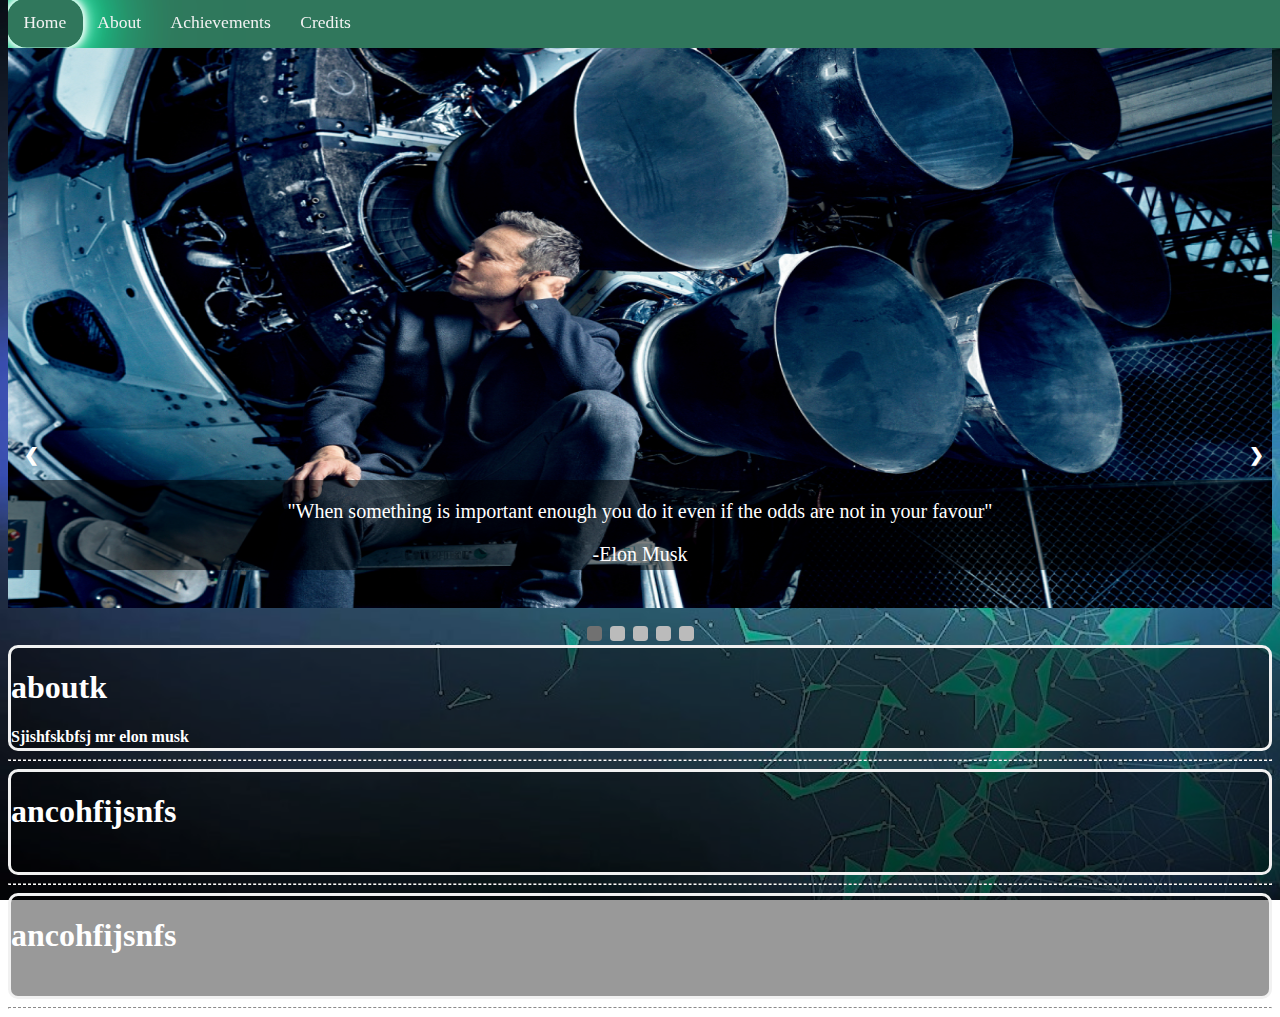
==== index.html @ 88b8dca5 "Now the info only" ====
<html>

<head>
    <title>
        Tech and Future
    </title>
    <meta name="viewport" content="width=device-width, initial-scale=1">
    <link rel="shortcut icon" type="image/png" href="favicon.png">
    <link rel="stylesheet" href="styles.css">
</head>

<body>
    <div id="navbar">
        <a class="maths" href="#home">Home</a>
        <a href="#about">About</a>
        <a href="#achievements">Achievements</a>
        <a href="#credits">Credits</a>

    </div>
    <div id="home">
    <div class="banner">
    </div>
        <div class="item fade">

            <img src="5.jpg" style="height: 600; width: 100%;">
            <div class="Caption">
                <p>"When something is important enough you do it even if the odds are not in your favour"</p>
                <p>-Elon Musk</p>
            </div>

        </div>

        <div class="item fade">
            <img src="2.jpg" style="height: 600; width: 100%;">
            <div class="Caption">
                <p>t Us</p>
            </div>
        </div>

        <div class="item fade">
            <img src="https://m.economictimes.com/thumb/msid-83912794,width-1599,height-1066,resizemode-4,imgsize-54892/jeff-bezos.jpg"
                style="height: 600; width: 100%;">
            <div class="Caption">
                <a href="#elonmusk">About Us</a>
            </div>
        </div>

        <div class="item fade">
            <img src="1.jpg" style="height: 600; width: 100%;">
            <div class="Caption">
                <a href="#elonmusk">This is awesome</a>
            </div>
        </div>

        <div class="item fade">
            <img src="4.jpg" style="height: 600; width: 100%;">
            <div class="Caption">
                <a href="#elonmusk">asfasfsd</a>
            </div>
        </div>

        <br>
        <div style="text-align:center">
            <span class="sq" onclick="currentSlide(1)"></span>
            <span class="sq" onclick="currentSlide(2)"></span>
            <span class="sq" onclick="currentSlide(3)"></span>
            <span class="sq" onclick="currentSlide(4)"></span>
            <span class="sq" onclick="currentSlide(5)"></span>
        </div>
        <a class="prev" onclick="plusSlides(-1)">&#10094;</a>
        <a class="next" onclick="plusSlides(1)">&#10095;</a>
    </div>
    <div class="para">

        <div id="about" class="detail">
            <h1>aboutk</h1>
            <p>Sjishfskbfsj mr elon musk</p>
        </div>
        <hr class="hr">
        <div id="achievements" class="detail">
            <h1>ancohfijsnfs</h1>
        </div>
        <hr class="hr">
        <div id="credits" class="detail">
            <h1>ancohfijsnfs</h1>
        </div>

        <hr class="hr">

    </div>
    </div>
<!--here we will write  code to make a div. make it black and like a box. and then inside div we will ada a p tag which will contain the copyright and a thank you-->
    <script src="sketch.js"> </script>
</body>

</html>
---- styles.css ----
html {
    scroll-behavior: smooth;
}

body {
    background-image: url(Tech\ 1.jpg);
    background-attachment: fixed;
    background-repeat: no-repeat;
    background-position: center;
    background-size: cover;
}

.banner {
    width: 1285px;
    max-height: 1000px;
    position: relative;
    margin-right: auto;
    top: 50%;
    left: 50%;
    transform: translate(-50%, -50%);
    z-index: 2;
}

.item {
    display: none;
    position: relative;
}


.caption {
    color: white;

    position: absolute;
    bottom: 0;
    background: rgb(0, 0, 0);
    background: rgba(0, 0, 0, 0.5);
    /* Black see-through */
    width: 100%;
    transition: .5s ease;
    opacity: 1;
    font-size: 20px;
    text-align: center;
    height: 90;
    bottom: 38px;
}




.sq {
    cursor: pointer;
    height: 15px;
    width: 15px;
    margin: 0 2px;
    background-color: #bbb;
    border-radius: 25%;
    display: inline-block;
    transition: background-color 0.6s ease;

}

.fade {
    -webkit-animation-name: fade;
    -webkit-animation-duration: 1.5s;
    animation-name: fade;
    animation-duration: 1.5s;
}

#navbar {
    background-color: rgb(48, 119, 92);
    position: fixed;
    top: 0;
    width: 100%;
    display: block;
    transition: top 0.3s;
    z-index: 5;
    overflow: hidden;

}

#navbar a {
    float: left;
    display: block;
    color: #f2f2f2;
    text-align: center;
    padding: 15px;
    text-decoration: none;
    font-size: 17px;
    padding: 14px 16px;
    text-decoration: none;
    font-size: 17px;
    transition: all .8s ease;
    /* zoom in */
    transform: translate3D(0, -1px, 0) scale(1.03);
    /* move up slightly and zoom in */
}

#navbar a:hover {
    transform: translate3D(0, -1px, 0) scale(1.03);
    /* move up slightly and zoom in */

    background-color: #04AA6D;
    box-shadow:

        inset 0 0 1.5vw 0.4vw #5efd15b6,
        inset 0 0 0.4vw 0.2vw #42b7ee88,
        inset 0 0 0.5vw 0.2vw #4ea7ff94;
    border-radius: .7rem;
    transition: all .8s ease;
    /* zoom in */

}


.maths {
    transform: translate3D(0, -1px, 0) scale(1.03);
    /* move up slightly and zoom in */
    box-shadow:
        0 0 7px #fff,
        0 0 10px #fff,
        0 0 21px #fff,
        0 0 42px #0fa,
        0 0 82px #0fa,
        0 0 92px #0fa,
        0 0 102px #0fa,
        0 0 151px #0fa;

    border-radius: 1.2rem;
    transition: all .8s ease;
    /* zoom in */
    cursor: pointer;
}

@-webkit-keyframes fade {
    from {
        opacity: .7
    }

    to {
        opacity: 1
    }
}

@keyframes fade {
    from {
        opacity: .7
    }

    to {
        opacity: 1
    }
}

/* On smaller screens, decrease text size */
@media only screen and (max-width: 300px) {

    .prev,
    .next,
    .text {
        font-size: 11px
    }
}

.active,
.sq:hover {
    background-color: #717171;
}

.hr {
    border-top: 1px dashed #8c8b8b;
    border-bottom: 1px dashed #fff;
}

.prev,
.next {
    cursor: pointer;
    position: absolute;
    top: 50%;
    width: auto;
    padding: 16px;
    margin-top: -22px;
    color: white;
    font-weight: bold;
    font-size: 18px;
    transition: 0.6s ease;
    border-radius: 0 3px 3px 0;
    user-select: none;
}

/* Position the "next button" to the right */
.next {
    right: 0;
    border-radius: 3px 0 0 3px;
}

/* On hover, add a black background color with a little bit see-through */
.prev:hover,
.next:hover {
    background-color: rgba(0, 0, 0, 0.8);
}

.detail {
    background-color: rgb(0,0,0); /* Fallback color */
    background-color: rgba(0,0,0, 0.4);
    color: white;
    font-weight: bold;
    border: 3px solid #f1f1f1;
    border-radius: .5rem;
    border-radius: 10px;
    height: 100px;
}
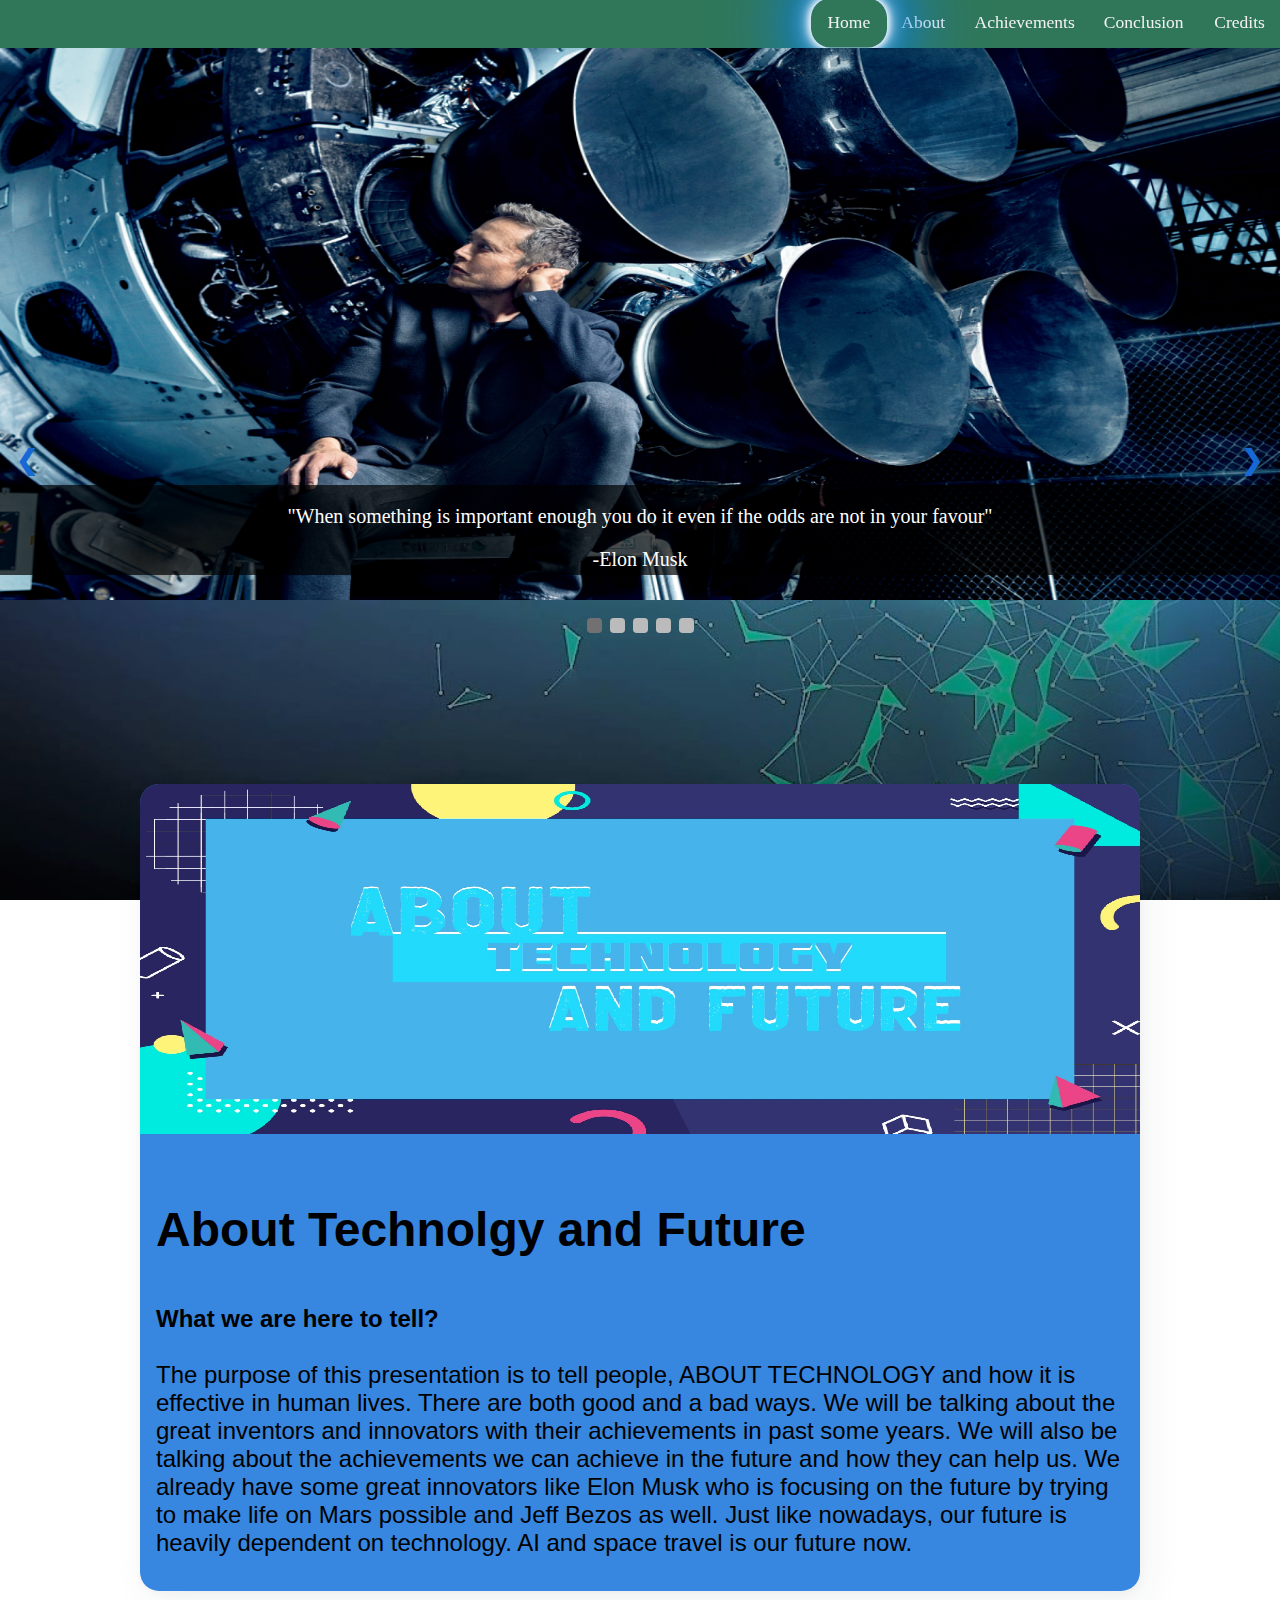
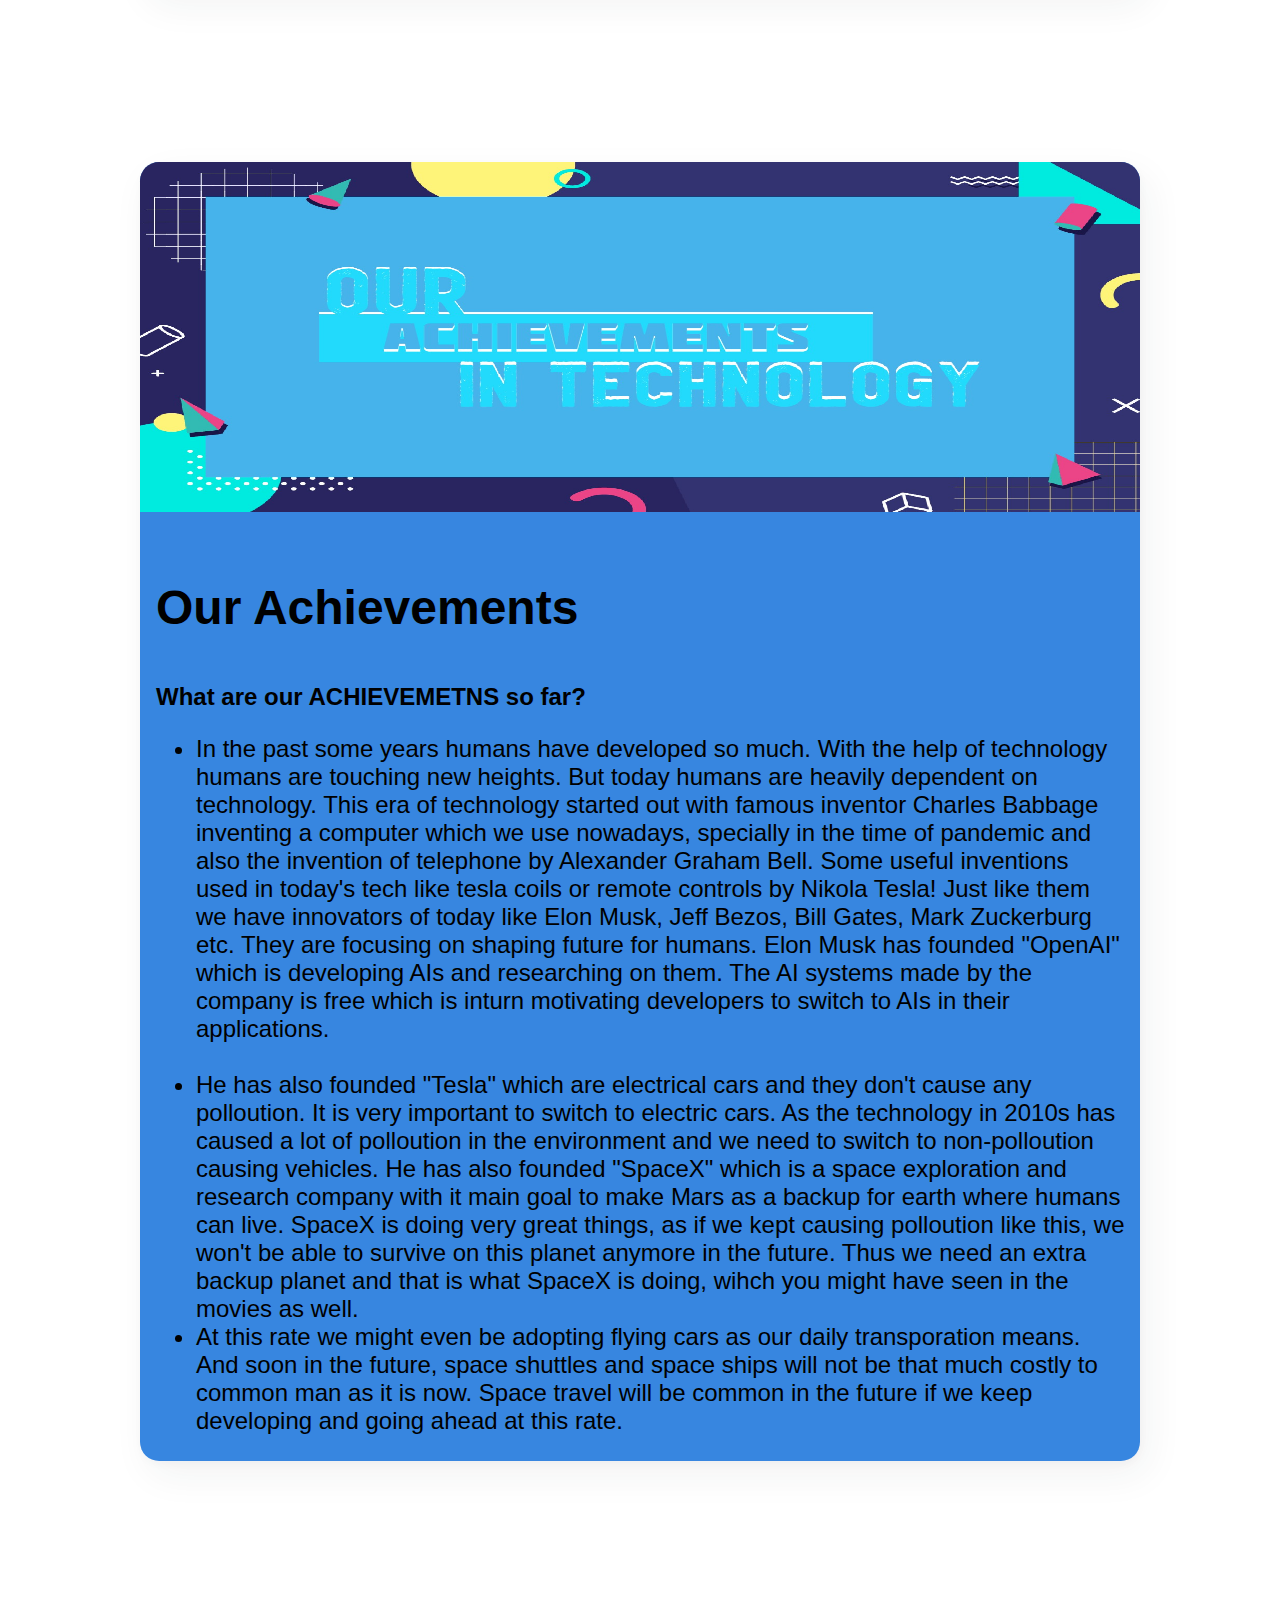
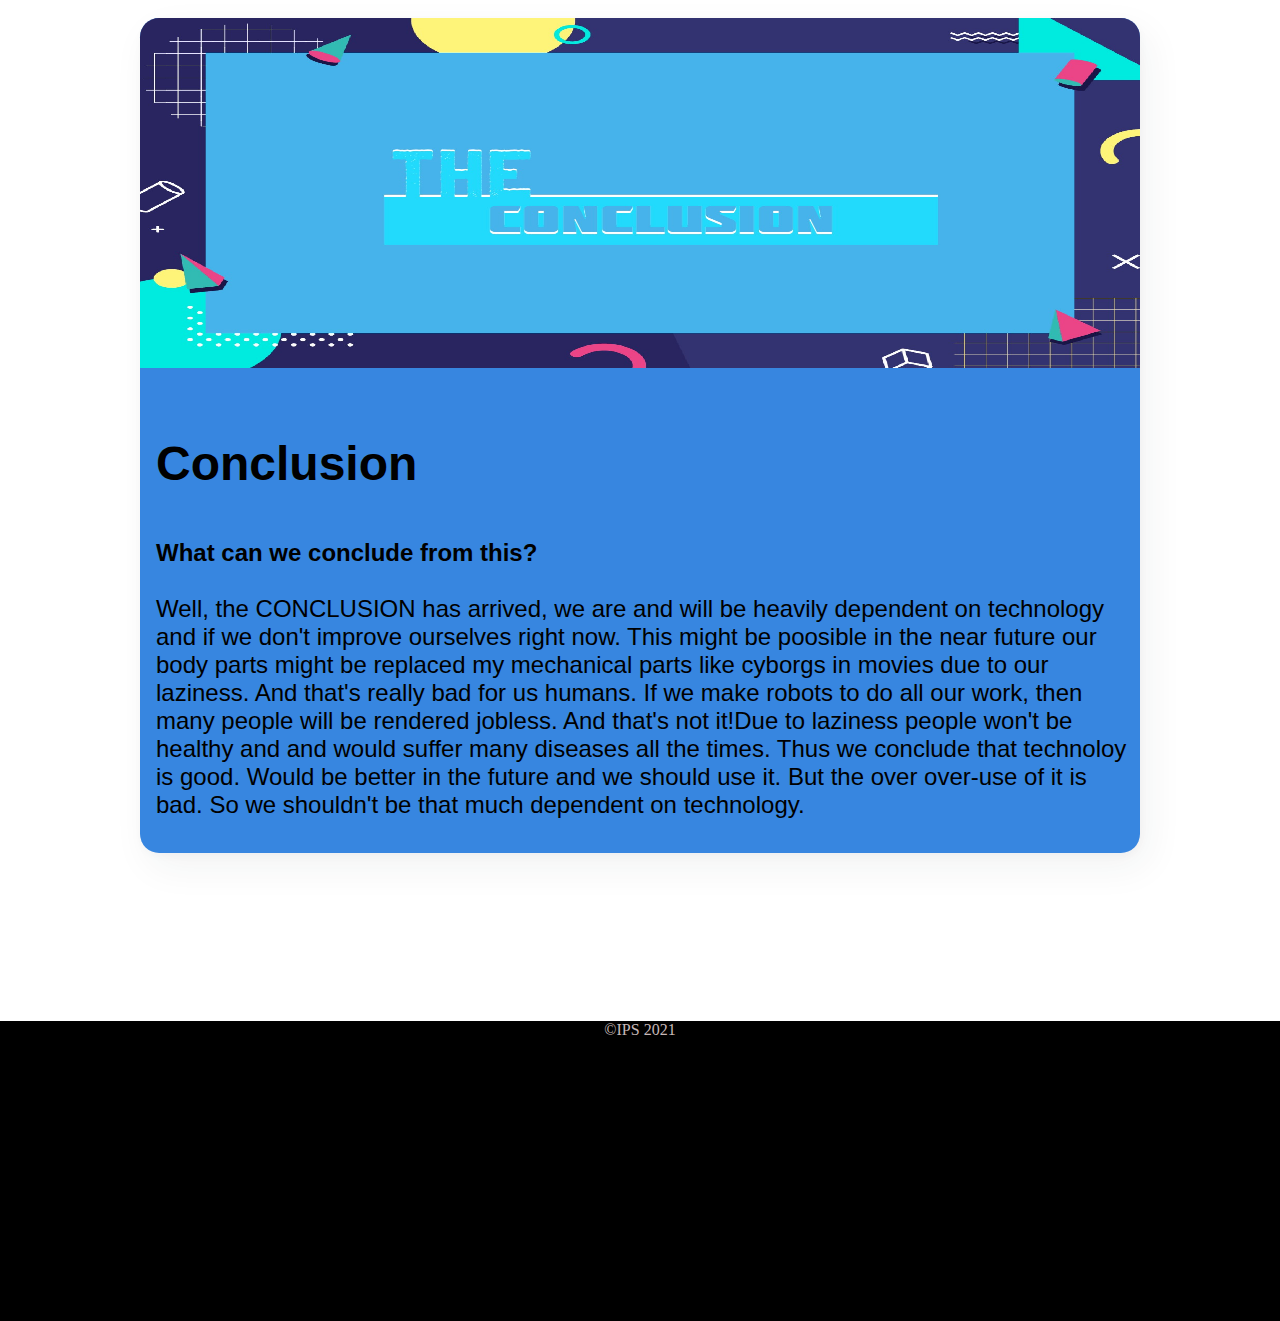
==== commit b800d599: "This is super" ====
--- a/index.html
+++ b/index.html
@@ -11,15 +11,16 @@
 
 <body>
     <div id="navbar">
+        <a href="#credits">Credits</a>
+        <a href="#conclusion">Conclusion</a>
+        <a href="#achievements">Achievements</a>
+        <a href="#about">About</a>
         <a class="maths" href="#home">Home</a>
-        <a href="#about">About</a>
-        <a href="#achievements">Achievements</a>
-        <a href="#credits">Credits</a>
 
     </div>
     <div id="home">
-    <div class="banner">
-    </div>
+        <div class="banner">
+        </div>
         <div class="item fade">
 
             <img src="5.jpg" style="height: 600; width: 100%;">
@@ -71,25 +72,160 @@
         <a class="next" onclick="plusSlides(1)">&#10095;</a>
     </div>
     <div class="para">
-
-        <div id="about" class="detail">
-            <h1>aboutk</h1>
-            <p>Sjishfskbfsj mr elon musk</p>
-        </div>
-        <hr class="hr">
-        <div id="achievements" class="detail">
-            <h1>ancohfijsnfs</h1>
-        </div>
-        <hr class="hr">
-        <div id="credits" class="detail">
-            <h1>ancohfijsnfs</h1>
-        </div>
-
-        <hr class="hr">
-
-    </div>
-    </div>
-<!--here we will write  code to make a div. make it black and like a box. and then inside div we will ada a p tag which will contain the copyright and a thank you-->
+        <div class="container">
+            <div class="fancy_card">
+                <img src="About.jpg" class="card_image" id="about">
+                <div class="card_text">
+                    <font size="7">
+                        <p><b>About Technolgy and Future</b></p>
+                    </font>
+                    <p class="text-para"><b>What we are here to tell?</b>
+                        <br>
+                        <br>
+                        <font size="5">
+                            The purpose of this presentation is to tell people, ABOUT TECHNOLOGY and how it is effective
+                            in
+                            human lives. There are both
+                            good and a bad ways. We will be talking about the great inventors and innovators with their
+                            achievements in past some years.
+                            We will also be talking about the achievements we can achieve in
+                            the future and how they can help us. We already have some great innovators like Elon Musk
+                            who is
+                            focusing on the future by trying to make life on Mars possible and Jeff Bezos as well. Just
+                            like
+                            nowadays, our future is heavily dependent on technology. AI and space travel is our future
+                            now.
+                        </font>
+                    </p>
+                </div>
+            </div>
+        </div>
+    </div>
+    <br>
+    <br>
+    <br>
+    <br>
+    <br>
+    <br>
+    <br>
+    <br>
+    <br>
+    <br>
+    <br>
+    <br>
+    <br>
+    <br>
+    <br>
+    <br>
+    <br>
+    <br>
+    <div class="para">
+        <div class="container">
+            <div class="fancy_card">
+                <img src="Achievement.jpg" class="card_image" id="achievements">
+                <div class="card_text">
+                    <font size="7">
+                        <p><b>Our Achievements</b></p>
+                    </font>
+                    <p class="text-para"><b>What are our ACHIEVEMETNS so far?</b>
+                        <br>
+                        <font size="5">
+                            <ul>
+                                <li>
+                                    In the past some years humans have developed so much. With the help of technology
+                                    humans
+                                    are touching new heights. But today humans are heavily dependent on technology. This
+                                    era
+                                    of technology started out with famous inventor Charles Babbage inventing a computer
+                                    which we use nowadays, specially in the time of pandemic and also the invention of
+                                    telephone by Alexander Graham Bell. Some useful inventions used in today's tech like
+                                    tesla coils or remote controls by Nikola Tesla! Just like them we have innovators of
+                                    today like Elon Musk, Jeff Bezos, Bill Gates, Mark Zuckerburg etc. They are focusing
+                                    on
+                                    shaping future for humans. Elon Musk has founded "OpenAI" which is developing AIs
+                                    and
+                                    researching on them. The AI systems made by the company is free which is inturn
+                                    motivating developers to switch to AIs in their applications.
+                                </li>
+                                <br>
+                                <li>
+                                    He has also founded "Tesla" which are electrical cars and they don't cause any
+                                    polloution. It is very important to switch to electric cars. As the technology in
+                                    2010s
+                                    has caused a lot of polloution in the environment and we need to switch to
+                                    non-polloution causing vehicles. He has also founded "SpaceX" which is a space
+                                    exploration and research company with it main goal to make Mars as a backup for
+                                    earth
+                                    where humans can live. SpaceX is doing very great things, as if we kept causing
+                                    polloution like this, we won't be able to survive on this planet anymore in the
+                                    future.
+                                    Thus we need an extra backup planet and that is what SpaceX is doing, wihch you
+                                    might
+                                    have seen in the movies as well.
+                                </li>
+                                <li>
+                                    At this rate we might even be adopting flying cars as our daily transporation means.
+                                    And
+                                    soon in the future, space shuttles and space ships will not be that much costly to
+                                    common man as it is now. Space travel will be common in the future if we keep
+                                    developing
+                                    and going ahead at this rate.
+                                </li>
+                            </ul>
+                        </font>
+                </div>
+            </div>
+        </div>
+    </div>
+    <br>
+    <br>
+    <br>
+    <br>
+    <br>
+    <br>
+    <br>
+    <br>
+    <br>
+    <br>
+    <br>
+    <br>
+    <br>
+    <br>
+    <br>
+    <br>
+    <br>
+    <br>
+    <div class="para">
+        <div class="container">
+            <div class="fancy_card">
+                <img src="Conclusion.jpg" class="card_image" id="conclusion">
+                <div class="card_text">
+                    <font size="7">
+                        <p><b>Conclusion</b></p>
+                    </font>
+                    <p class="text-para"><b>What can we conclude from this?</b>
+                        <br>
+                        <br>
+                        Well, the CONCLUSION has arrived, we are and will be heavily dependent on technology and if we
+                        don't improve ourselves right now.
+                        This might be poosible in the near future our body parts might be replaced my mechanical parts
+                        like cyborgs in movies due to our laziness.
+                        And that's really bad for us humans. If we make robots to do all our work, then many people will
+                        be rendered jobless. And that's not it!Due to laziness people won't be healthy
+                        and and would suffer many diseases all the times. Thus we conclude
+                        that technoloy is good. Would be better in the future and we should use it. But the over
+                        over-use of it is
+                        bad. So we shouldn't be that much dependent on technology.
+                </div>
+            </div>
+        </div>
+    </div>
+    <br>
+    <br>
+    <div class="footer">
+        <p>&copy;IPS 2021</p>
+    </div>
+    <!--here we will write  code to make a div. make it black and like a box. and then inside div we will ada a p tag which will contain the copyright and a thank you-->
     <script src="sketch.js"> </script>
 </body>
 
--- a/styles.css
+++ b/styles.css
@@ -8,6 +8,11 @@
     background-repeat: no-repeat;
     background-position: center;
     background-size: cover;
+    margin: auto;
+}
+
+.main-heading{
+    font-size: large;
 }
 
 .banner {
@@ -29,19 +34,18 @@
 
 .caption {
     color: white;
-
     position: absolute;
     bottom: 0;
     background: rgb(0, 0, 0);
-    background: rgba(0, 0, 0, 0.5);
-    /* Black see-through */
+    background: rgba(0, 0, 0, 0.7);
     width: 100%;
     transition: .5s ease;
     opacity: 1;
     font-size: 20px;
     text-align: center;
     height: 90;
-    bottom: 38px;
+    bottom: 25px;
+    font-family: Agency FB;
 }
 
 
@@ -67,7 +71,7 @@
 }
 
 #navbar {
-    background-color: rgb(48, 119, 92);
+    background-color: rgb(48, 119, 90);
     position: fixed;
     top: 0;
     width: 100%;
@@ -79,7 +83,7 @@
 }
 
 #navbar a {
-    float: left;
+    float: right;
     display: block;
     color: #f2f2f2;
     text-align: center;
@@ -90,40 +94,31 @@
     text-decoration: none;
     font-size: 17px;
     transition: all .8s ease;
-    /* zoom in */
     transform: translate3D(0, -1px, 0) scale(1.03);
-    /* move up slightly and zoom in */
 }
 
 #navbar a:hover {
     transform: translate3D(0, -1px, 0) scale(1.03);
-    /* move up slightly and zoom in */
-
     background-color: #04AA6D;
     box-shadow:
-
-        inset 0 0 1.5vw 0.4vw #5efd15b6,
-        inset 0 0 0.4vw 0.2vw #42b7ee88,
-        inset 0 0 0.5vw 0.2vw #4ea7ff94;
+        inset 0 0 1.5vw 0.4vw #3059a5b6,
+        inset 0 0 0.4vw 0.2vw #ee424288,
+        inset 0 0 0.5vw 0.2vw #5a4eff94;
     border-radius: .7rem;
     transition: all .8s ease;
-    /* zoom in */
-
 }
 
 
 .maths {
     transform: translate3D(0, -1px, 0) scale(1.03);
-    /* move up slightly and zoom in */
     box-shadow:
         0 0 7px #fff,
         0 0 10px #fff,
         0 0 21px #fff,
-        0 0 42px #0fa,
-        0 0 82px #0fa,
-        0 0 92px #0fa,
-        0 0 102px #0fa,
-        0 0 151px #0fa;
+        0 0 42px rgb(0, 132, 255),
+        0 0 82px rgb(0, 132, 255),
+        0 0 92px rgb(0, 132, 255),
+        0 0 95px rgb(0, 132, 255);
 
     border-radius: 1.2rem;
     transition: all .8s ease;
@@ -151,7 +146,6 @@
     }
 }
 
-/* On smaller screens, decrease text size */
 @media only screen and (max-width: 300px) {
 
     .prev,
@@ -179,9 +173,9 @@
     width: auto;
     padding: 16px;
     margin-top: -22px;
-    color: white;
+    color: rgb(22, 105, 212);
     font-weight: bold;
-    font-size: 18px;
+    font-size: 27px;
     transition: 0.6s ease;
     border-radius: 0 3px 3px 0;
     user-select: none;
@@ -193,19 +187,118 @@
     border-radius: 3px 0 0 3px;
 }
 
-/* On hover, add a black background color with a little bit see-through */
 .prev:hover,
 .next:hover {
     background-color: rgba(0, 0, 0, 0.8);
 }
 
 .detail {
-    background-color: rgb(0,0,0); /* Fallback color */
-    background-color: rgba(0,0,0, 0.4);
+    background-color: rgb(0, 0, 0);
+
+    background-color: rgba(0, 0, 0, 0.4);
     color: white;
     font-weight: bold;
     border: 3px solid #f1f1f1;
     border-radius: .5rem;
     border-radius: 10px;
     height: 100px;
-}+}
+
+/*=========================Fancy Card============================*/
+.container {
+    display: flex;
+    min-height: 100vh;
+    height: 100vh;
+    justify-content: center;
+    align-items: center;
+}
+
+
+
+.fancy_card {
+    font-family: Agency FB, sans-serif;
+    margin-top: 200px;
+    width: 1000px;
+    border-radius: 1.2rem;
+    box-shadow: 8px 14px 38px rgba(39, 44, 49, .06), 1px 3px 8px rgba(39, 44, 49, .03);
+    overflow: hidden;
+    background: #3786e0;
+    transition: all .8s ease;
+}
+
+.fancy_card:hover {
+    transform: translate3D(0, -1px, 0) scale(1.03);
+    box-shadow:
+        0 0 7px #fff,
+        0 0 10px #fff,
+        0 0 21px #fff,
+        0 0 42px rgb(0, 132, 255),
+        0 0 82px rgb(0, 132, 255),
+        0 0 92px rgb(0, 132, 255),
+        0 0 102px rgb(0, 132, 255),
+        0 0 151px rgb(0, 132, 255);
+    border-radius: 2.2rem;
+    transition: all .8s ease;
+    cursor: pointer;
+}
+
+.card_image {
+    width: 100%;
+    height: 350px;
+    text-align: center;
+}
+
+.card_text {
+    padding: 20px 13px 10px 16px;
+}
+
+.tags {
+    color: #738a94;
+    font-size: 0.9rem;
+    line-height: 1em;
+    font-weight: 500;
+    letter-spacing: .5px;
+    text-transform: uppercase;
+}
+
+.card_footer {
+    display: flex;
+    flex-direction: row;
+    flex-wrap: wrap;
+    align-items: center;
+    font-family: roboto, sans-serif;
+    padding: 10px 20px 10px 10px;
+}
+
+.am {
+    object-fit: cover;
+    object-position: 30%;
+    border-radius: 100%;
+    width: 44px;
+    height: 44px;
+}
+
+.reading_time {
+    color: #738a94;
+    font-size: 0.9rem;
+    line-height: 33px;
+    font-weight: 500;
+    text-transform: uppercase;
+    margin-left: auto;
+}
+
+.text-para{
+    font-size: x-large;
+}
+
+.footer {
+    position: relative;
+    left: 0;
+    bottom: 0;
+    width: 100%;
+    background-color: black;
+    color: rgb(199, 184, 184);
+    text-align: center;
+    margin-top: 200;
+    height: 300;
+ }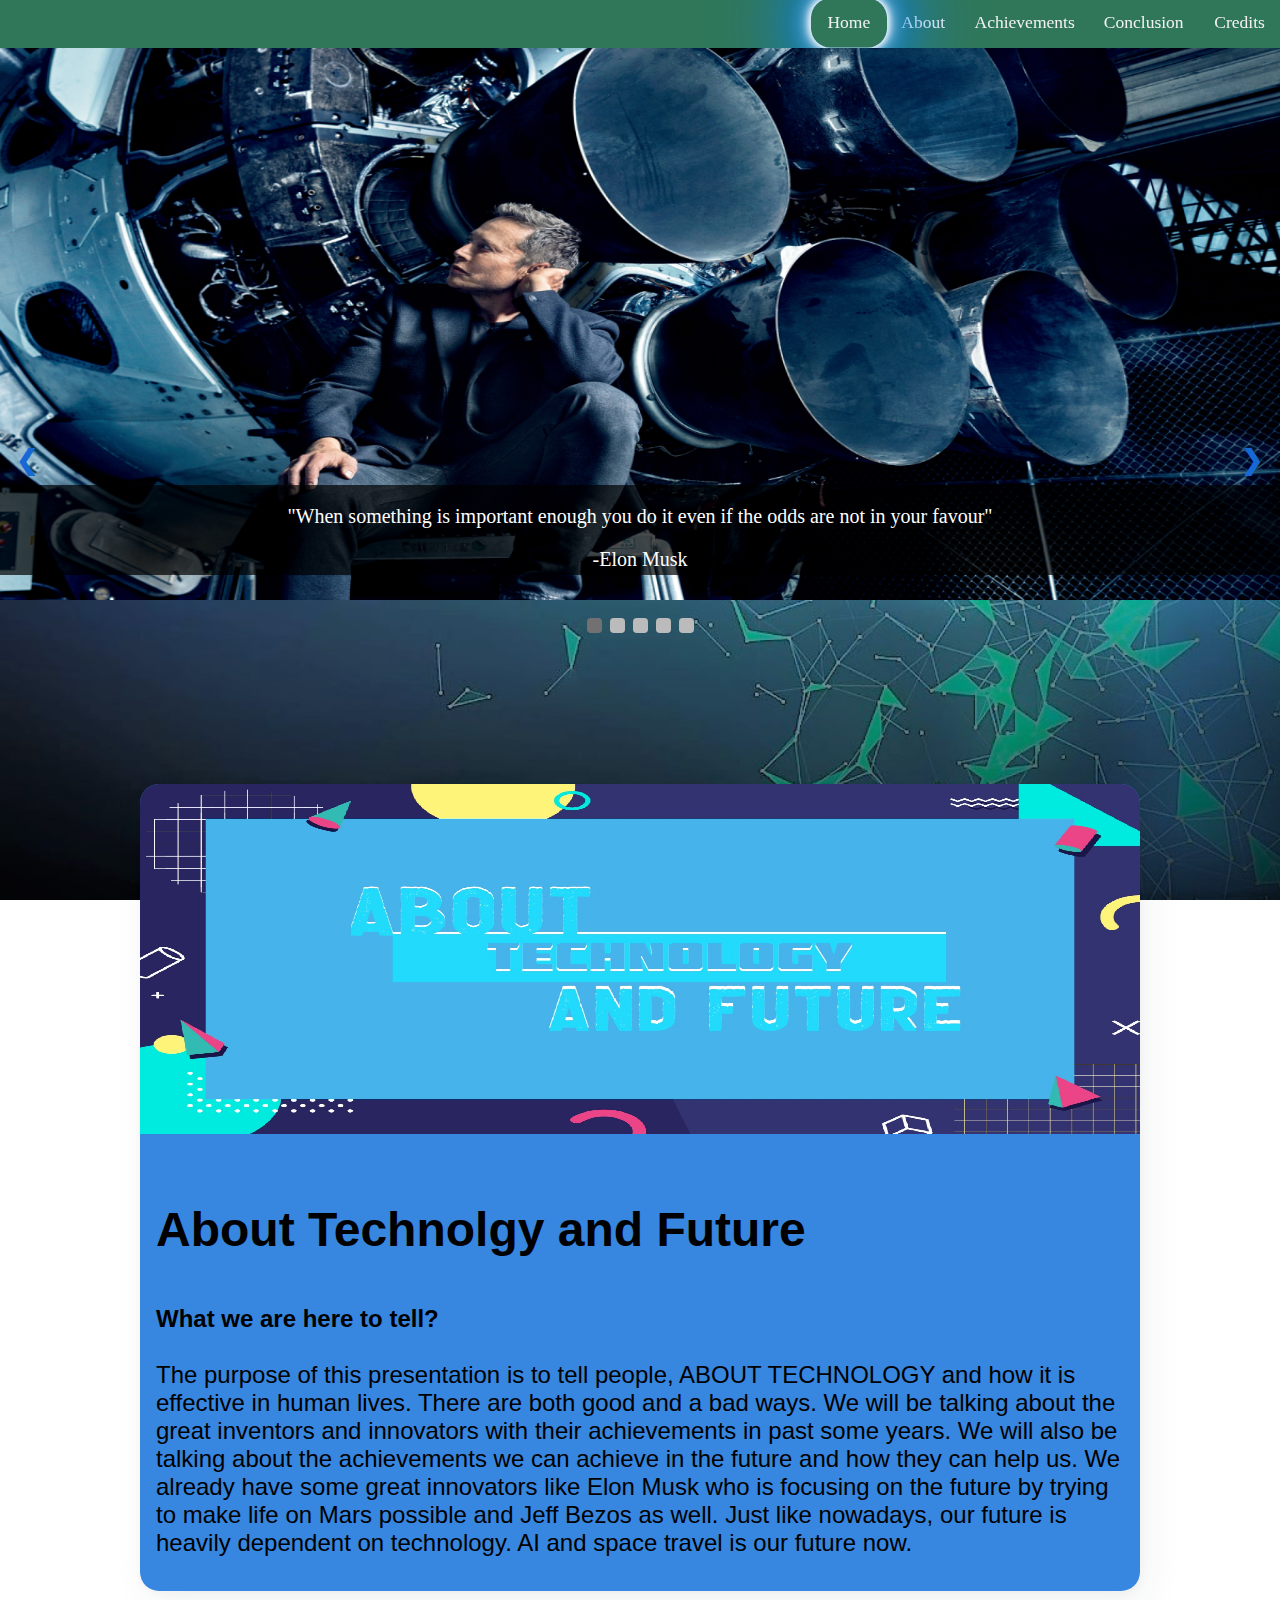
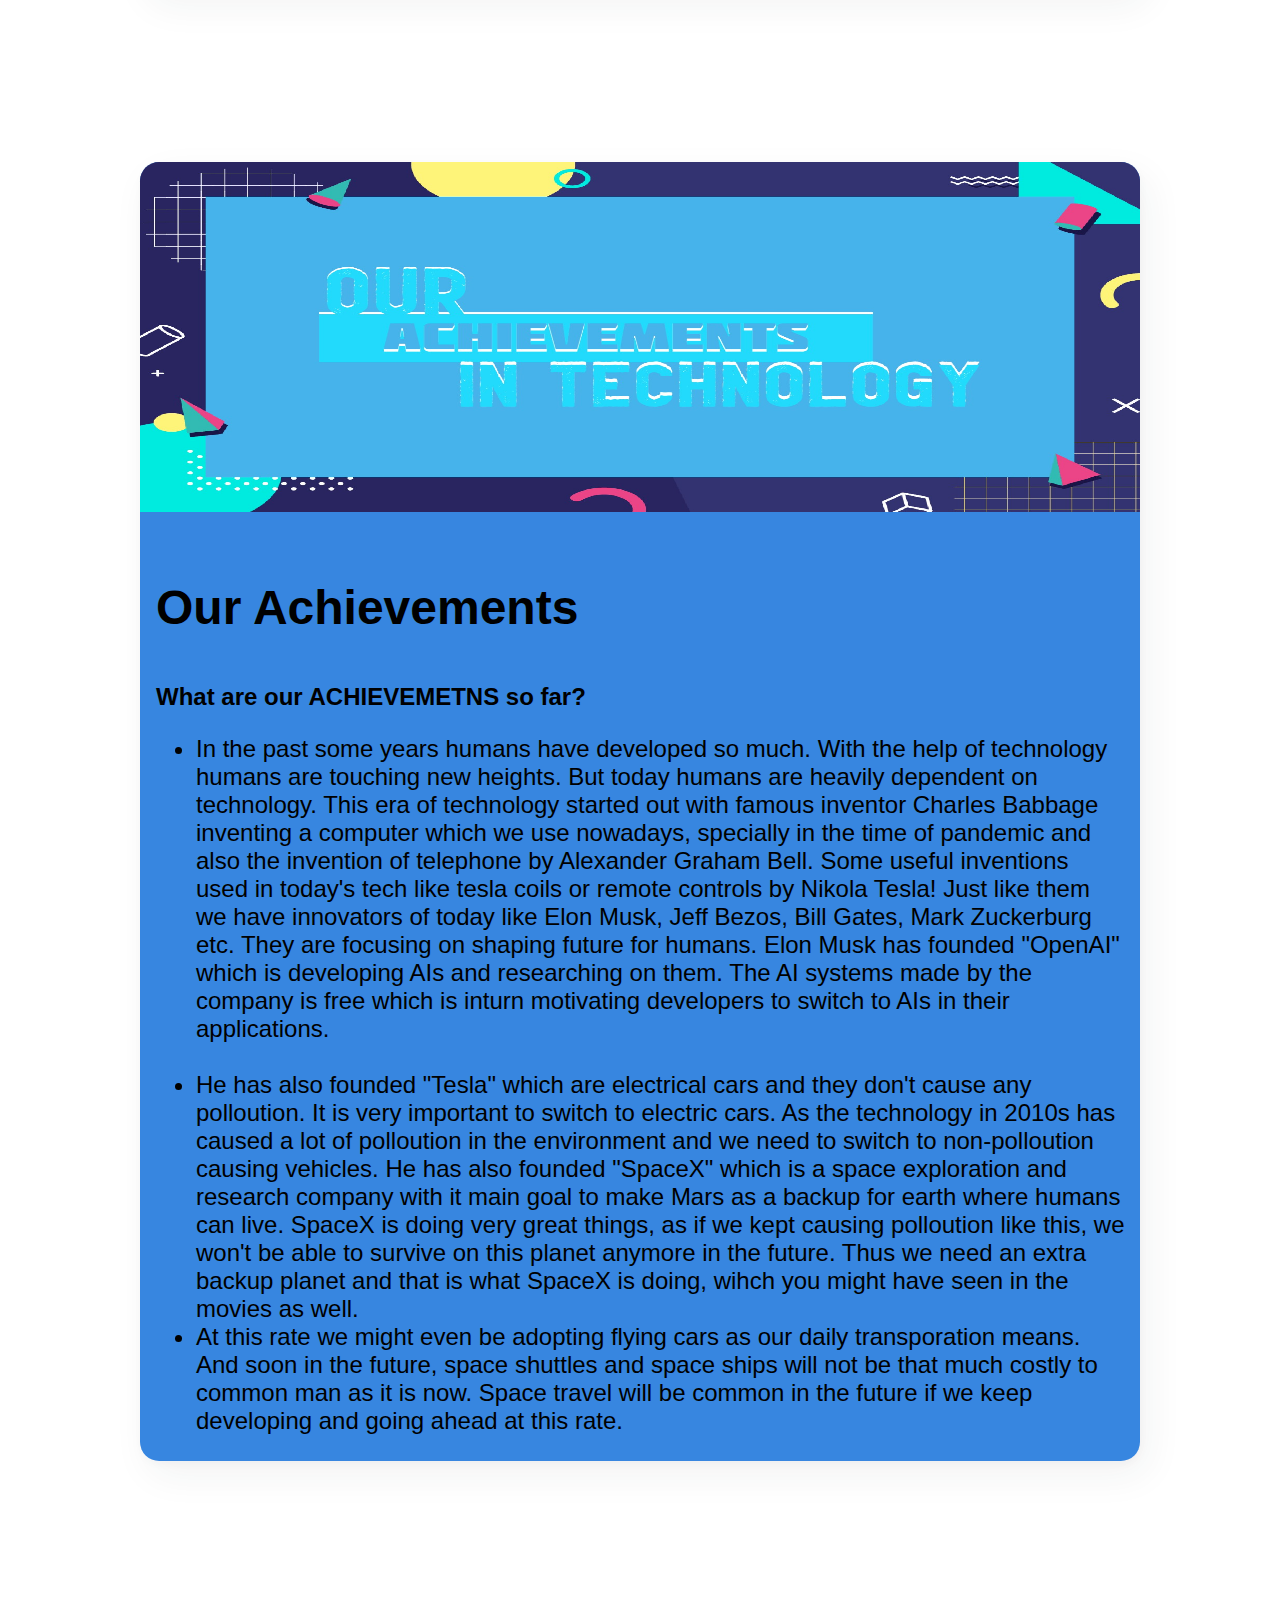
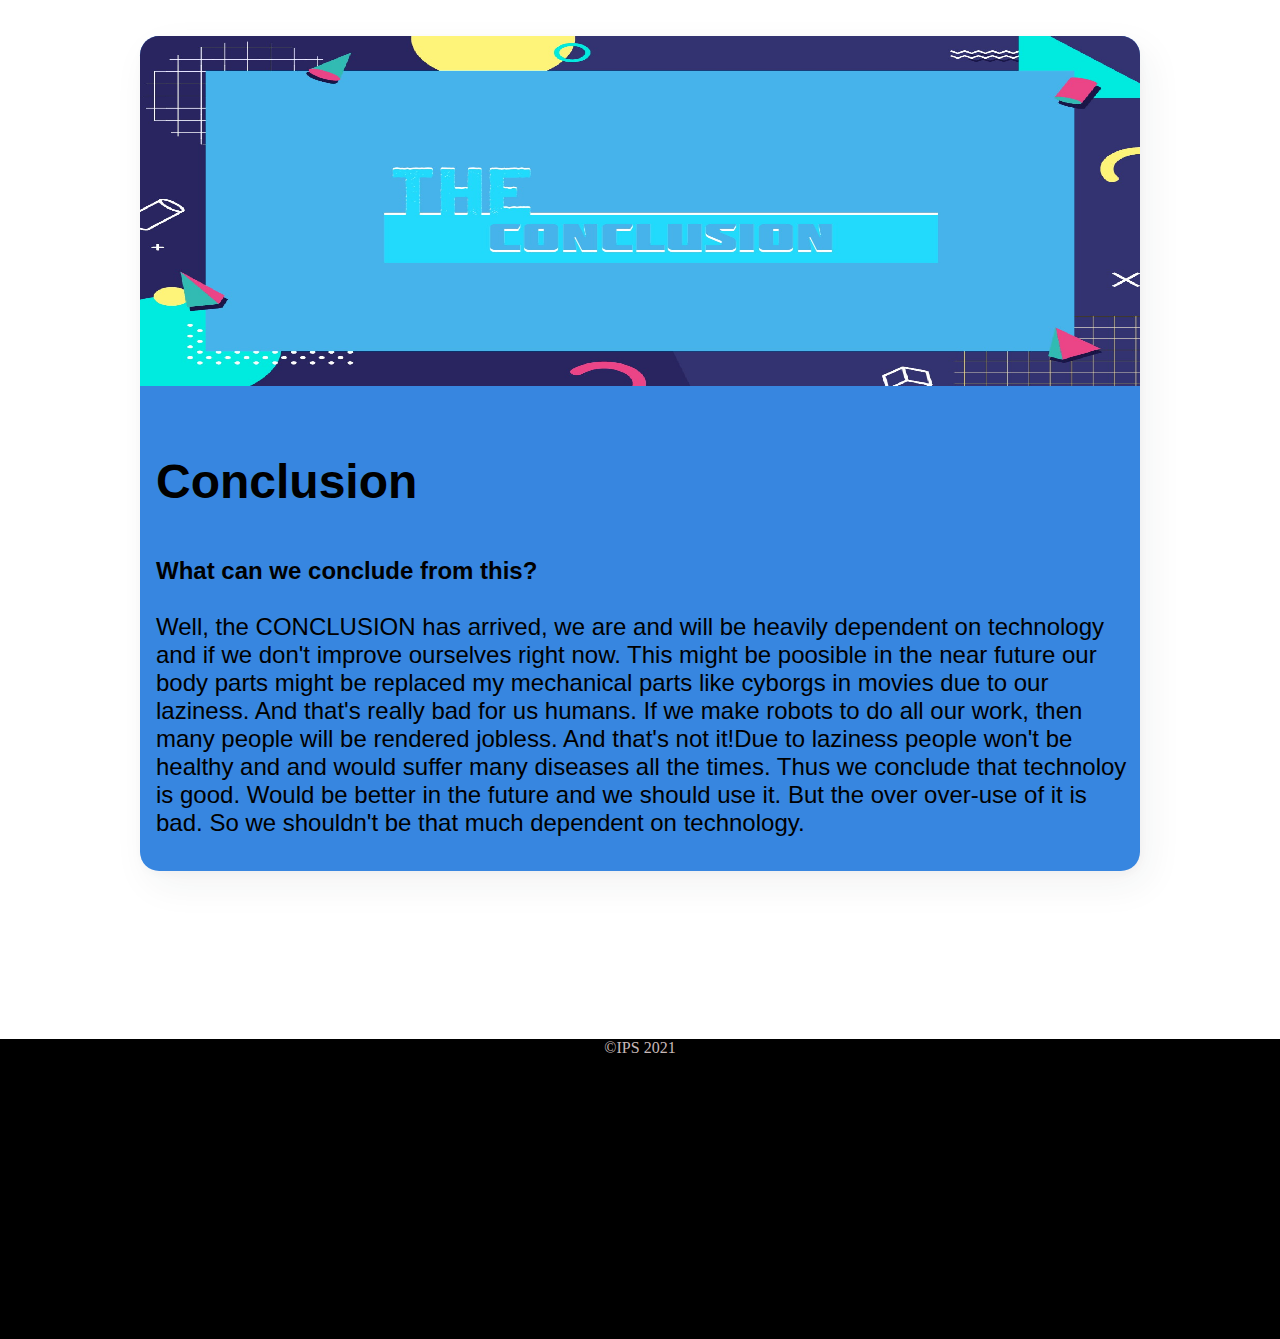
==== commit ed9f5ec6: "o" ====
--- a/index.html
+++ b/index.html
@@ -195,6 +195,7 @@
     <br>
     <br>
     <br>
+    <br>
     <div class="para">
         <div class="container">
             <div class="fancy_card">
@@ -222,11 +223,10 @@
     </div>
     <br>
     <br>
-    <div class="footer">
+    <div class="footer" id="credits">
         <p>&copy;IPS 2021</p>
     </div>
     <!--here we will write  code to make a div. make it black and like a box. and then inside div we will ada a p tag which will contain the copyright and a thank you-->
     <script src="sketch.js"> </script>
 </body>
-
 </html>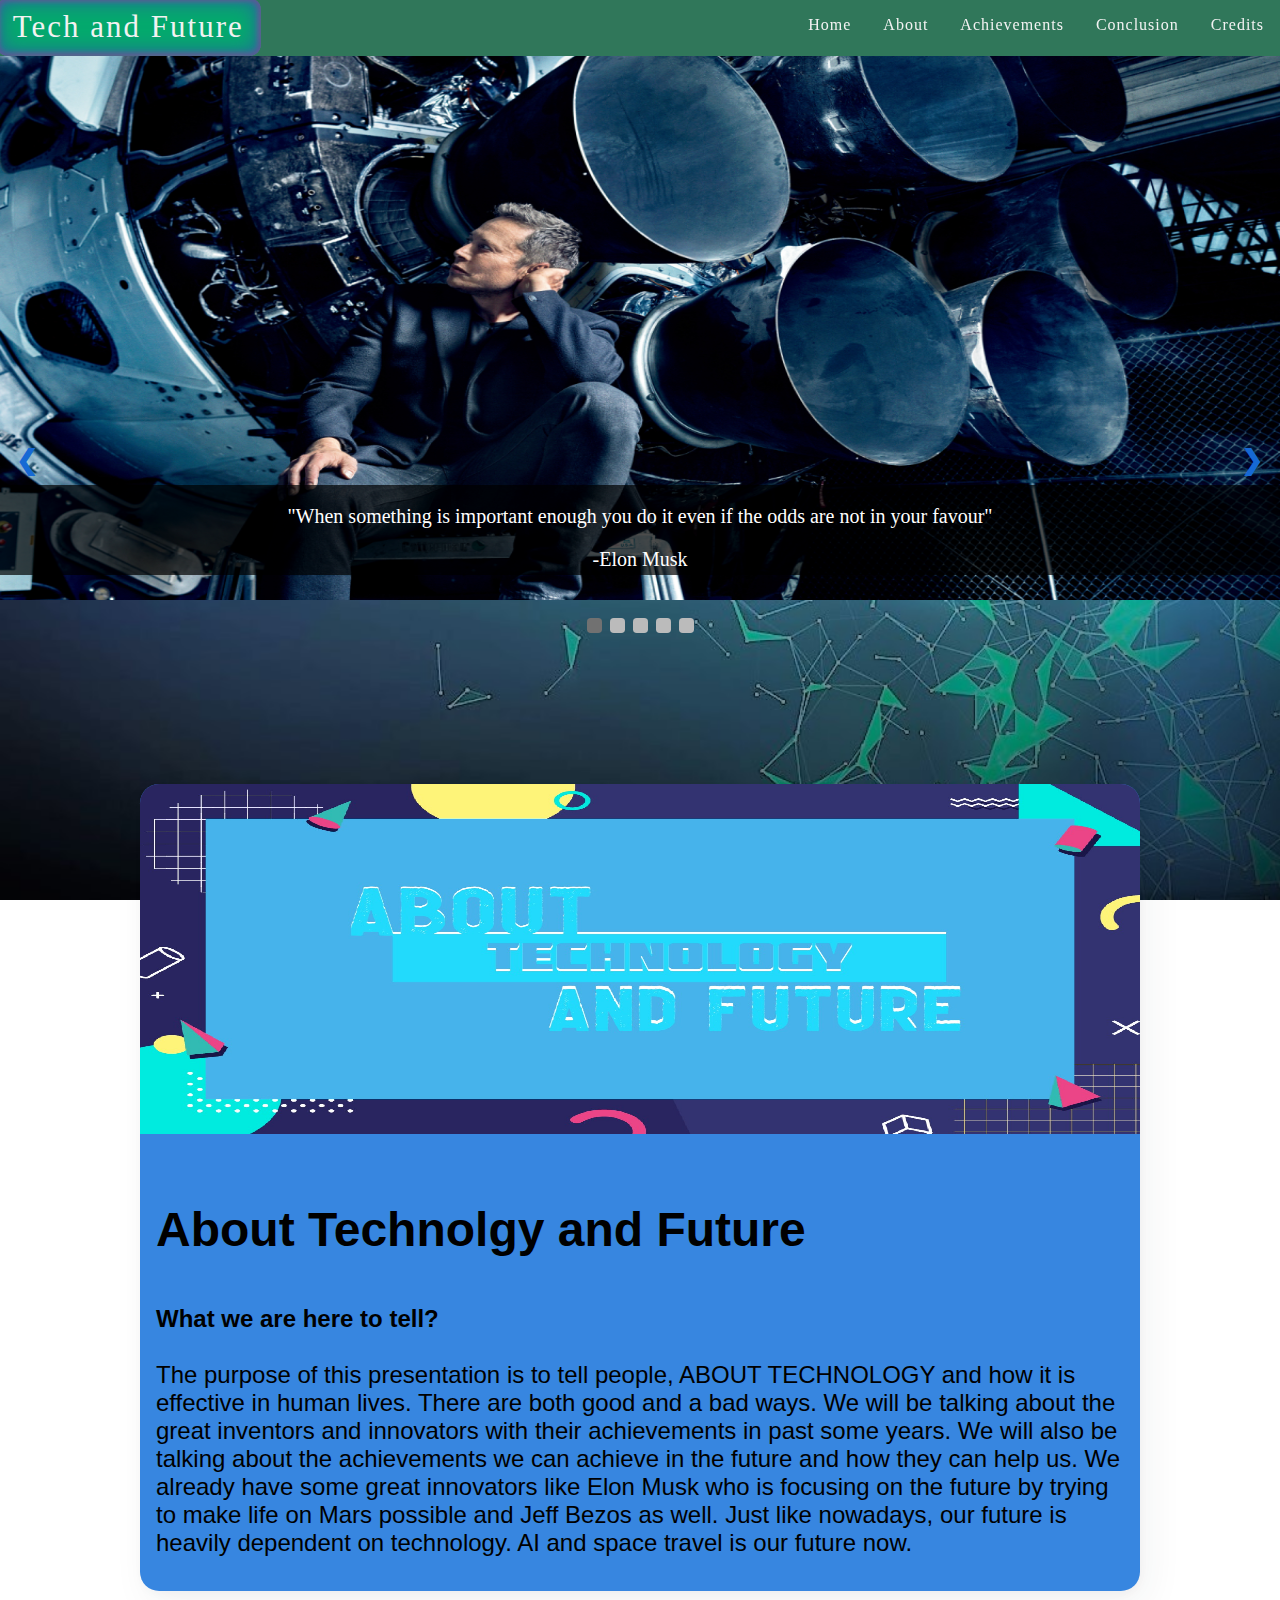
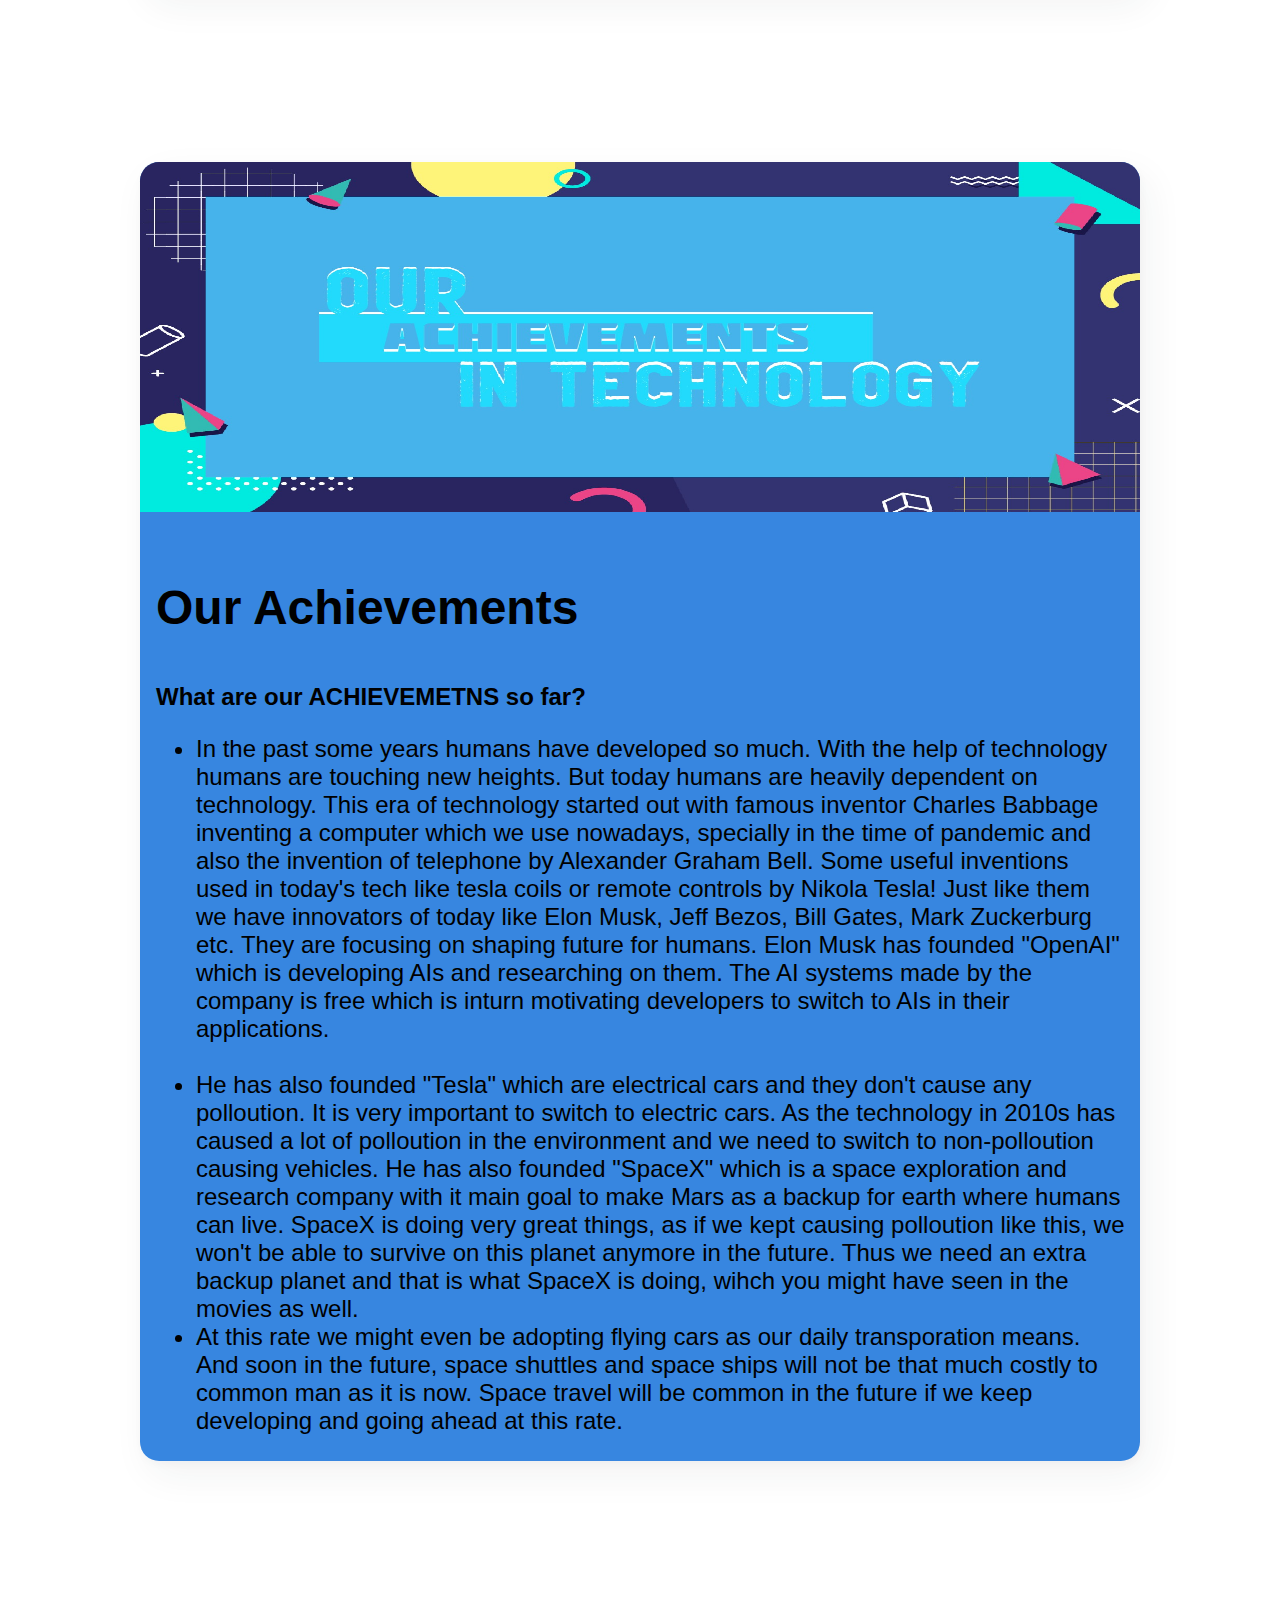
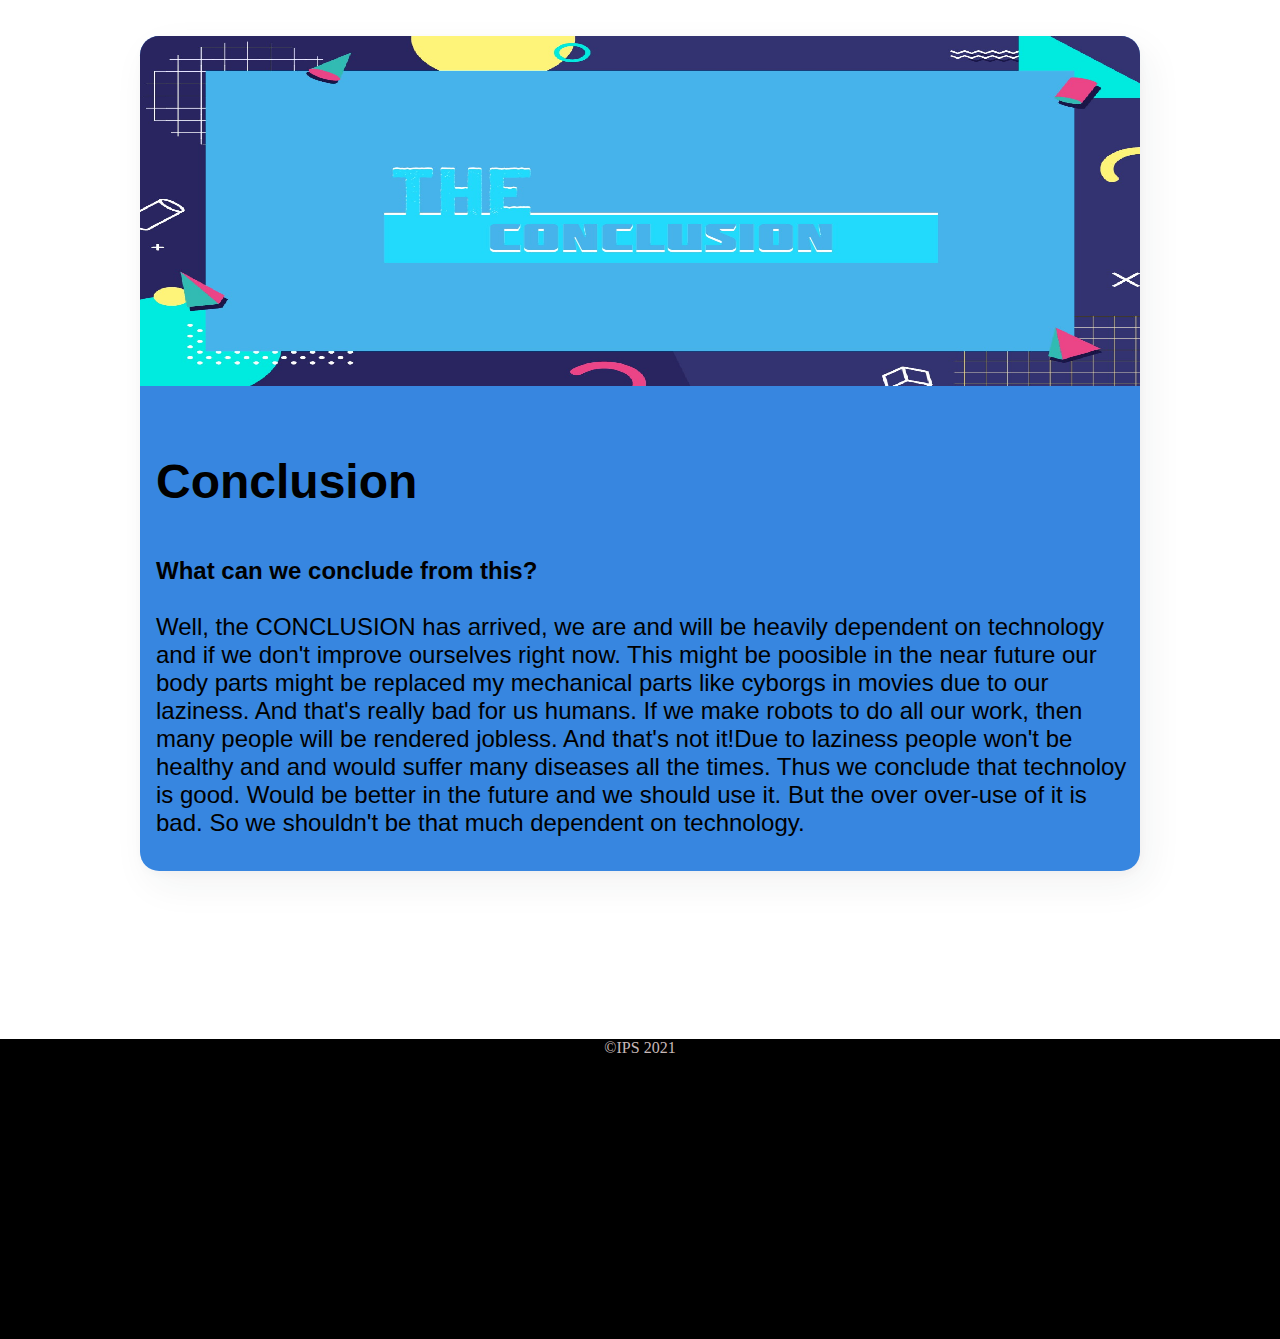
==== commit 327cc6e2: "THis is the best thign to dbe done" ====
--- a/index.html
+++ b/index.html
@@ -11,12 +11,18 @@
 
 <body>
     <div id="navbar">
+        <font size="6">
+        <div class="logo">
+            <a href="#">Tech and Future</a>
+        </div>
+    </font>
         <a href="#credits">Credits</a>
         <a href="#conclusion">Conclusion</a>
         <a href="#achievements">Achievements</a>
         <a href="#about">About</a>
         <a class="maths" href="#home">Home</a>
-
+    </div>
+    </div>
     </div>
     <div id="home">
         <div class="banner">
@@ -229,4 +235,5 @@
     <!--here we will write  code to make a div. make it black and like a box. and then inside div we will ada a p tag which will contain the copyright and a thank you-->
     <script src="sketch.js"> </script>
 </body>
+
 </html>--- a/styles.css
+++ b/styles.css
@@ -11,8 +11,20 @@
     margin: auto;
 }
 
-.main-heading{
-    font-size: large;
+header {
+    height: 100px;
+    display: flex;
+    justify-content: left;
+    position: fixed;
+    width: 100%;
+    background: rgb(48, 119, 90);
+    z-index: 12;
+    font-family: Agency FB;
+}
+
+.wrapper {
+    width: 1350px;
+    margin: 0 auto;
 }
 
 .banner {
@@ -70,8 +82,26 @@
     animation-duration: 1.5s;
 }
 
+.logo {
+    text-decoration: none;
+    font-style: 50px;
+    font-family: Agency FB;
+    color: #fff;
+    letter-spacing: 2px;
+    float: left;
+
+}
+
+.logo a {
+    text-decoration: none;
+    font-size: 30px;
+    font-family: Agency FB;
+    color: #fff;
+}
+
 #navbar {
     background-color: rgb(48, 119, 90);
+    font-family: Agency FB;
     position: fixed;
     top: 0;
     width: 100%;
@@ -79,7 +109,8 @@
     transition: top 0.3s;
     z-index: 5;
     overflow: hidden;
-
+    line-height: 28px;
+    letter-spacing: 1px;
 }
 
 #navbar a {
@@ -89,12 +120,9 @@
     text-align: center;
     padding: 15px;
     text-decoration: none;
-    font-size: 17px;
     padding: 14px 16px;
-    text-decoration: none;
-    font-size: 17px;
     transition: all .8s ease;
-    transform: translate3D(0, -1px, 0) scale(1.03);
+    transform: translate3D(0, -3px, 0) scale(1);
 }
 
 #navbar a:hover {
@@ -106,24 +134,6 @@
         inset 0 0 0.5vw 0.2vw #5a4eff94;
     border-radius: .7rem;
     transition: all .8s ease;
-}
-
-
-.maths {
-    transform: translate3D(0, -1px, 0) scale(1.03);
-    box-shadow:
-        0 0 7px #fff,
-        0 0 10px #fff,
-        0 0 21px #fff,
-        0 0 42px rgb(0, 132, 255),
-        0 0 82px rgb(0, 132, 255),
-        0 0 92px rgb(0, 132, 255),
-        0 0 95px rgb(0, 132, 255);
-
-    border-radius: 1.2rem;
-    transition: all .8s ease;
-    /* zoom in */
-    cursor: pointer;
 }
 
 @-webkit-keyframes fade {
@@ -287,7 +297,7 @@
     margin-left: auto;
 }
 
-.text-para{
+.text-para {
     font-size: x-large;
 }
 
@@ -301,4 +311,4 @@
     text-align: center;
     margin-top: 200;
     height: 300;
- }+}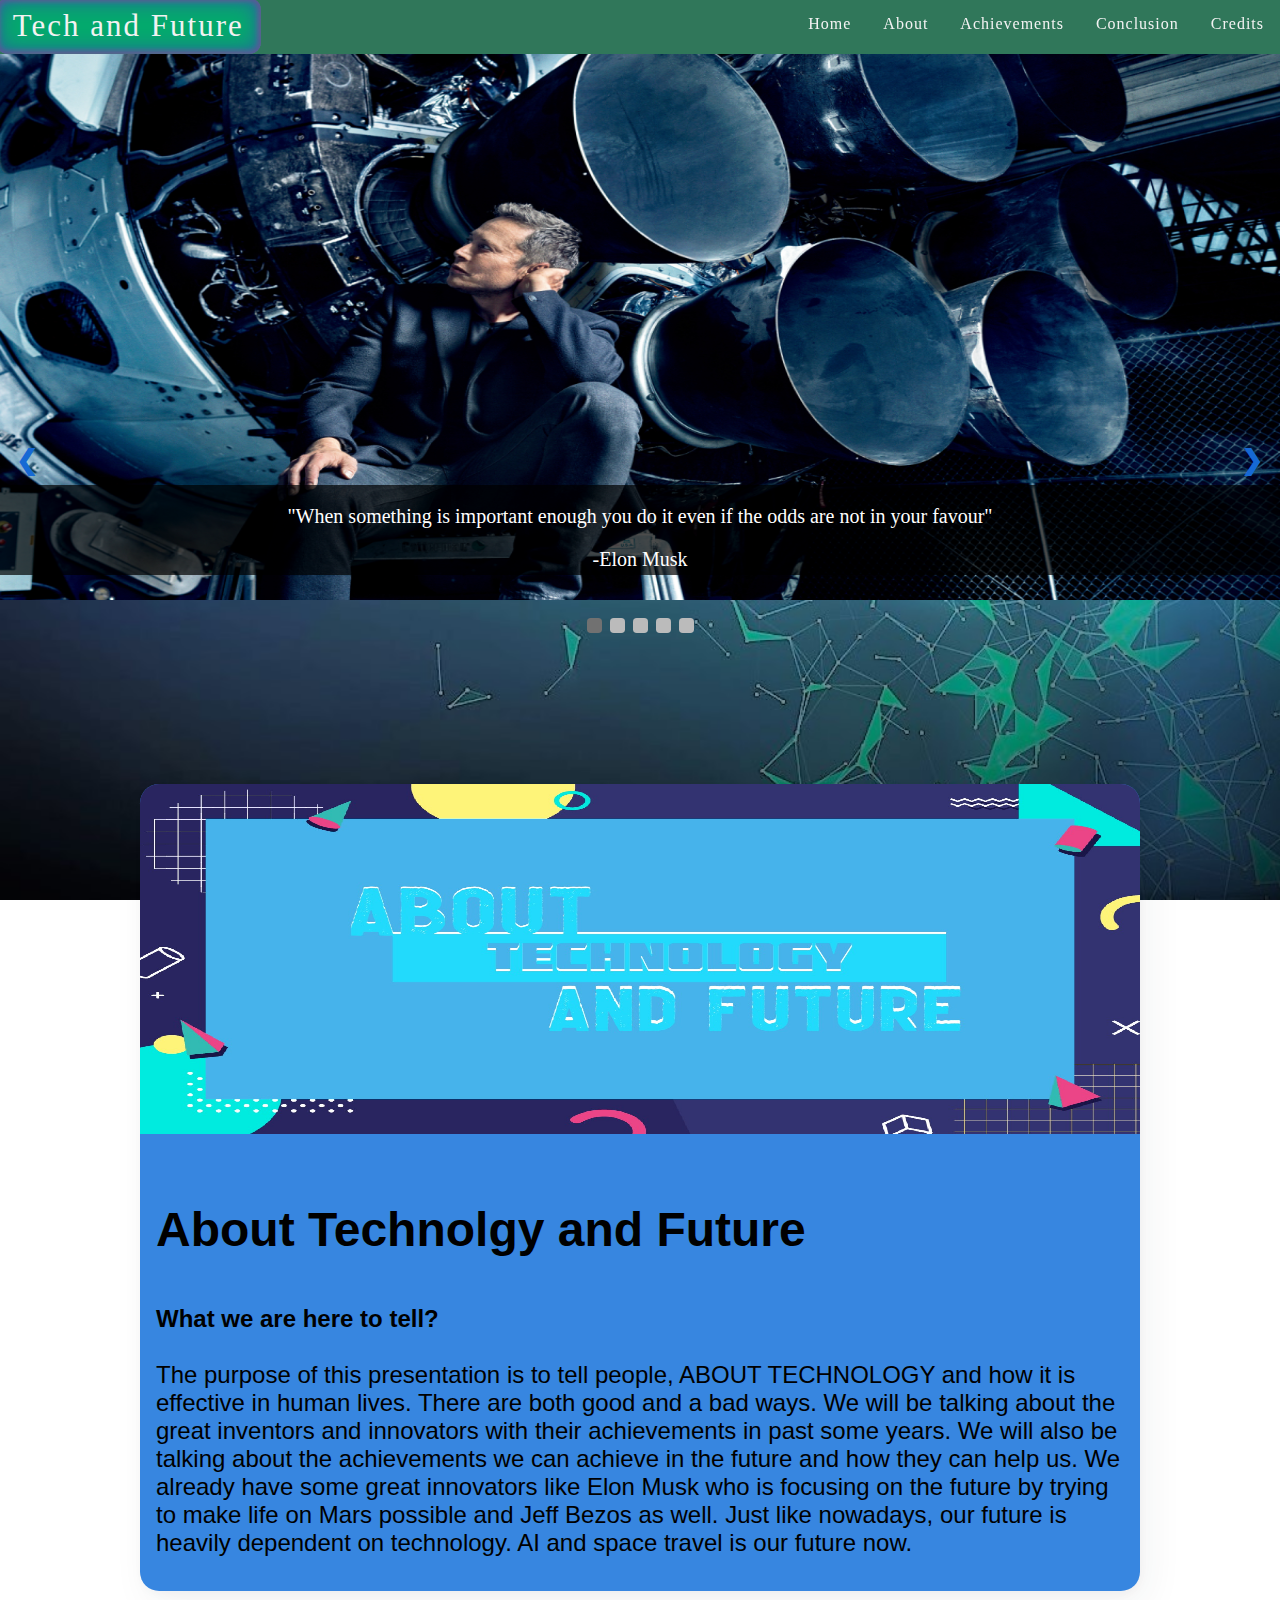
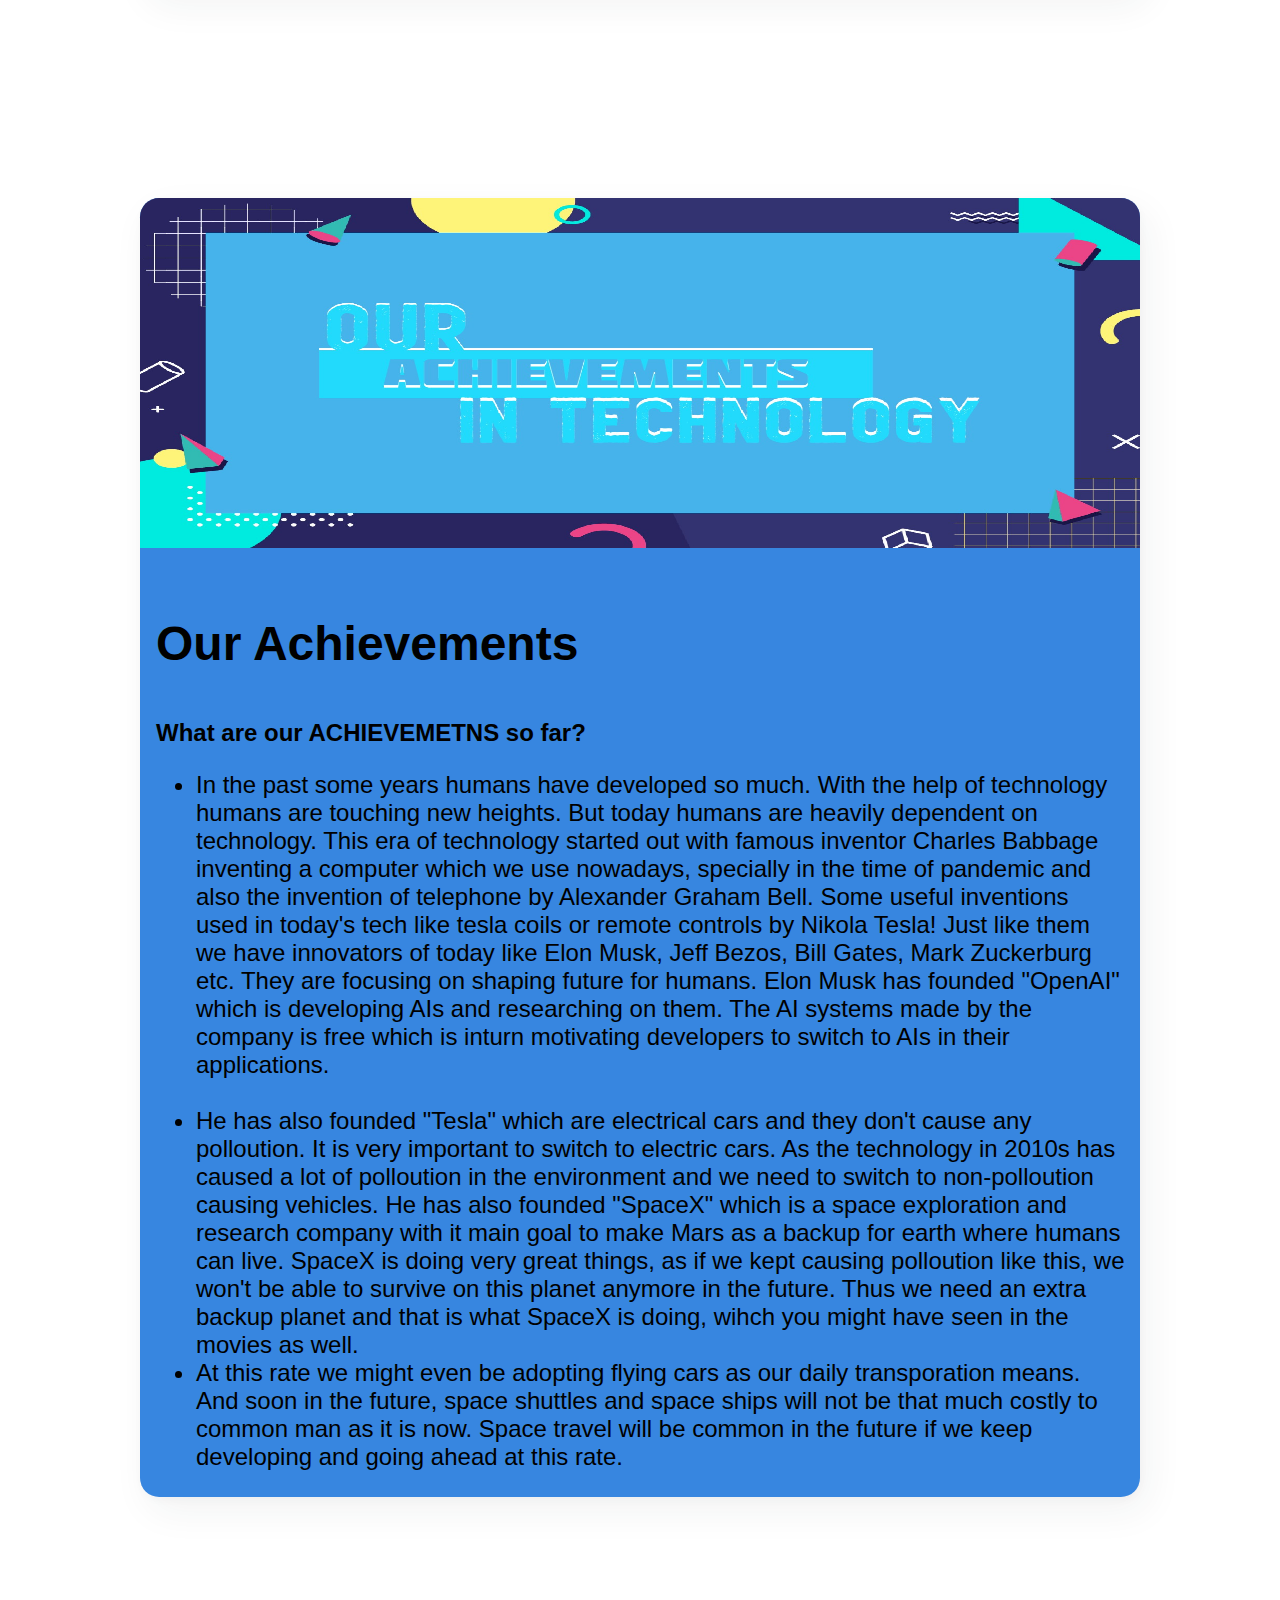
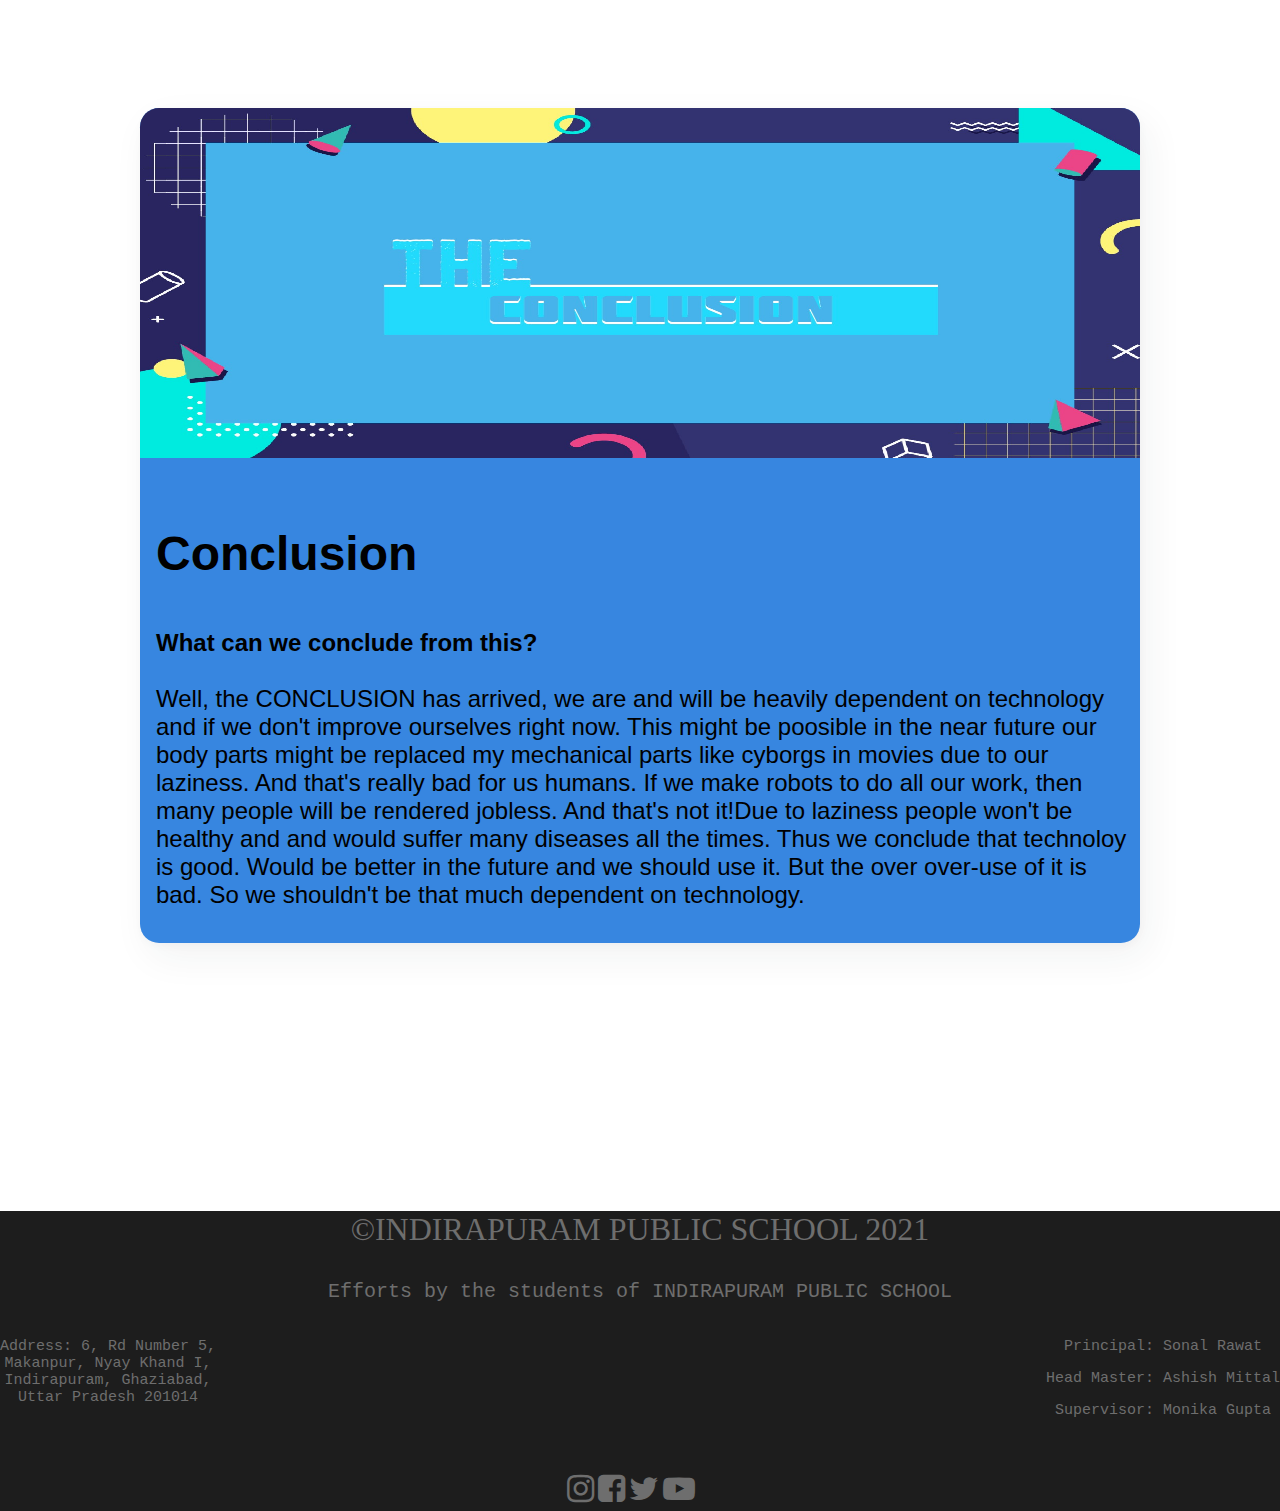
==== commit 5070dbb5: "Final Commit" ====
--- a/index.html
+++ b/index.html
@@ -7,15 +7,16 @@
     <meta name="viewport" content="width=device-width, initial-scale=1">
     <link rel="shortcut icon" type="image/png" href="favicon.png">
     <link rel="stylesheet" href="styles.css">
+    <link rel="stylesheet" href="https://cdnjs.cloudflare.com/ajax/libs/font-awesome/4.7.0/css/font-awesome.min.css">
 </head>
 
 <body>
     <div id="navbar">
         <font size="6">
-        <div class="logo">
-            <a href="#">Tech and Future</a>
-        </div>
-    </font>
+            <div class="logo">
+                <a href="#">Tech and Future</a>
+            </div>
+        </font>
         <a href="#credits">Credits</a>
         <a href="#conclusion">Conclusion</a>
         <a href="#achievements">Achievements</a>
@@ -29,7 +30,7 @@
         </div>
         <div class="item fade">
 
-            <img src="5.jpg" style="height: 600; width: 100%;">
+            <img src="Elon Musk.jpg" style="height: 600; width: 100%;">
             <div class="Caption">
                 <p>"When something is important enough you do it even if the odds are not in your favour"</p>
                 <p>-Elon Musk</p>
@@ -38,31 +39,34 @@
         </div>
 
         <div class="item fade">
-            <img src="2.jpg" style="height: 600; width: 100%;">
-            <div class="Caption">
-                <p>t Us</p>
-            </div>
-        </div>
-
-        <div class="item fade">
-            <img src="https://m.economictimes.com/thumb/msid-83912794,width-1599,height-1066,resizemode-4,imgsize-54892/jeff-bezos.jpg"
-                style="height: 600; width: 100%;">
-            <div class="Caption">
-                <a href="#elonmusk">About Us</a>
-            </div>
-        </div>
-
-        <div class="item fade">
-            <img src="1.jpg" style="height: 600; width: 100%;">
-            <div class="Caption">
-                <a href="#elonmusk">This is awesome</a>
-            </div>
-        </div>
-
-        <div class="item fade">
-            <img src="4.jpg" style="height: 600; width: 100%;">
-            <div class="Caption">
-                <a href="#elonmusk">asfasfsd</a>
+            <img src="Bill Gates.jpg" style="height: 600; width: 100%;">
+            <div class="Caption">
+                <p>"To win big, you sometimes have to take big risks"</p>
+                <p>-Bill Gates</p>
+            </div>
+        </div>
+
+        <div class="item fade">
+            <img src="Steve Jobs.jpg" style="height: 600; width: 100%;">
+            <div class="Caption">
+                <p>"Innovation distinguishes between a leader and a follower"</p>
+                <p>-Steve Jobs</p>
+            </div>
+        </div>
+
+        <div class="item fade">
+            <img src="Jeff Bezoz.jpg" style="height: 600; width: 100%;">
+            <div class="Caption">
+                <p>"If you can't tolerate critics, don't do anything new or intresting."</p>
+                <p>-Jeff Bezoz</p>
+            </div>
+        </div>
+
+        <div class="item fade">
+            <img src="Mark Zukenberg.jpg" style="height: 600; width: 100%;">
+            <div class="Caption">
+                <p>"My number one peice of advice is: you should learn how to program."</p>
+                <p>-Mark Zuckerburg</p>
             </div>
         </div>
 
@@ -107,6 +111,8 @@
             </div>
         </div>
     </div>
+    <br>
+    <br>
     <br>
     <br>
     <br>
@@ -202,6 +208,8 @@
     <br>
     <br>
     <br>
+    <br>
+    <br>
     <div class="para">
         <div class="container">
             <div class="fancy_card">
@@ -230,7 +238,36 @@
     <br>
     <br>
     <div class="footer" id="credits">
-        <p>&copy;IPS 2021</p>
+        <p style="font-family: Agency FB; font-size: xx-large;">&copy;INDIRAPURAM PUBLIC SCHOOL 2021</p>
+        <p style="font-family: monospace; font-size: x-large;">Efforts by the students of INDIRAPURAM PUBLIC SCHOOL</p>
+        <div style="float:left; font-family: monospace; font-size:15">
+
+            <p> Address: 6, Rd Number 5,
+                <br>
+                Makanpur, Nyay Khand I,
+                <br>
+                Indirapuram, Ghaziabad,
+                <br>
+                Uttar Pradesh 201014</p>
+        </div>
+        <div style="float:right; font-family: monospace; font-size:15">
+            <p>Principal: Sonal Rawat
+                <p>Head Master: Ashish Mittal
+                    <p>Supervisor: Monika Gupta
+        </div>
+
+        <a href="https://www.instagram.com/ipsindirapuram/?hl=en" class="fa fa-instagram fa-2x" aria-hidden="true"
+            style="text-decoration: none; margin-top: 150px;" target="_blank"></a>
+        <!--Insta-->
+        <a href="https://www.facebook.com/ipsindirapuram/" class="fa fa-facebook-square fa-2x" aria-hidden="true"
+            style="text-decoration: none;" target="_blank"></a>
+        <!--Facebook-->
+        <a href="https://twitter.com/ipsindirapuram?lang=en" class="fa fa-twitter fa-2x" aria-hidden="true"
+            style="text-decoration: none;" target="_blank"></a>
+        <!--Twitter-->
+        <a href="https://www.youtube.com/channel/UCRRj_cvWneuQaQCZa-crL3g" class="fa fa-youtube-play fa-2x"
+            aria-hidden="true" style="text-decoration: none;" target="_blank"></a>
+        <!--Youtube-->
     </div>
     <!--here we will write  code to make a div. make it black and like a box. and then inside div we will ada a p tag which will contain the copyright and a thank you-->
     <script src="sketch.js"> </script>
--- a/styles.css
+++ b/styles.css
@@ -89,7 +89,6 @@
     color: #fff;
     letter-spacing: 2px;
     float: left;
-
 }
 
 .logo a {
@@ -109,7 +108,7 @@
     transition: top 0.3s;
     z-index: 5;
     overflow: hidden;
-    line-height: 28px;
+    line-height: 26px;
     letter-spacing: 1px;
 }
 
@@ -306,9 +305,33 @@
     left: 0;
     bottom: 0;
     width: 100%;
-    background-color: black;
-    color: rgb(199, 184, 184);
+    background-color: rgb(29, 29, 29);
+    color: rgb(110, 110, 110);
     text-align: center;
-    margin-top: 200;
+    margin-top: 300;
     height: 300;
-}+}
+
+/*========Styling the links===========*/
+
+a:link {
+    color: rgb(110, 110, 110);
+    background-color: transparent;
+    text-decoration: none;
+  }
+  a:visited {
+    color: rgb(110, 110, 110);
+    background-color: transparent;
+    text-decoration: none;
+  }
+  a:hover {
+    color: rgb(255, 255, 255);
+    background-color: transparent;
+    text-decoration: none;
+  }
+  a:active {
+    color: yellow;
+    background-color: transparent;
+    text-decoration: none;
+  }
+
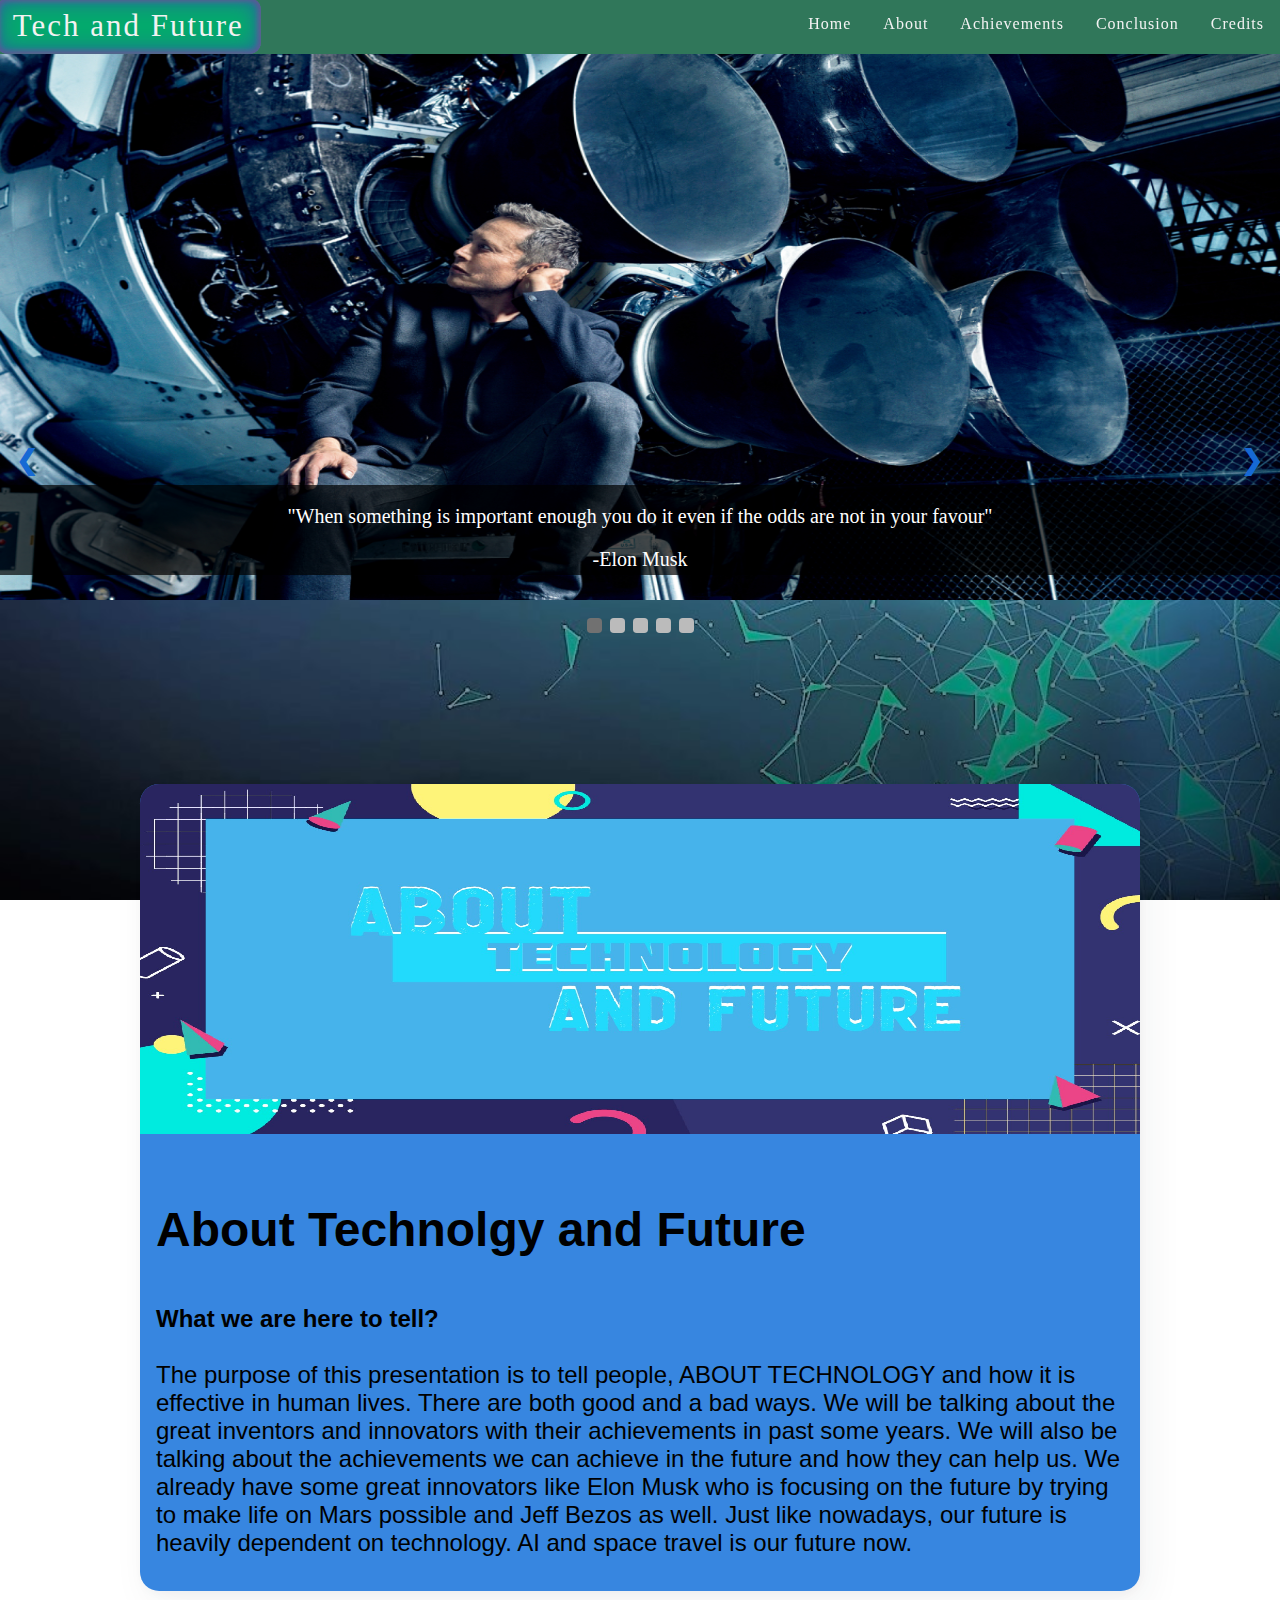
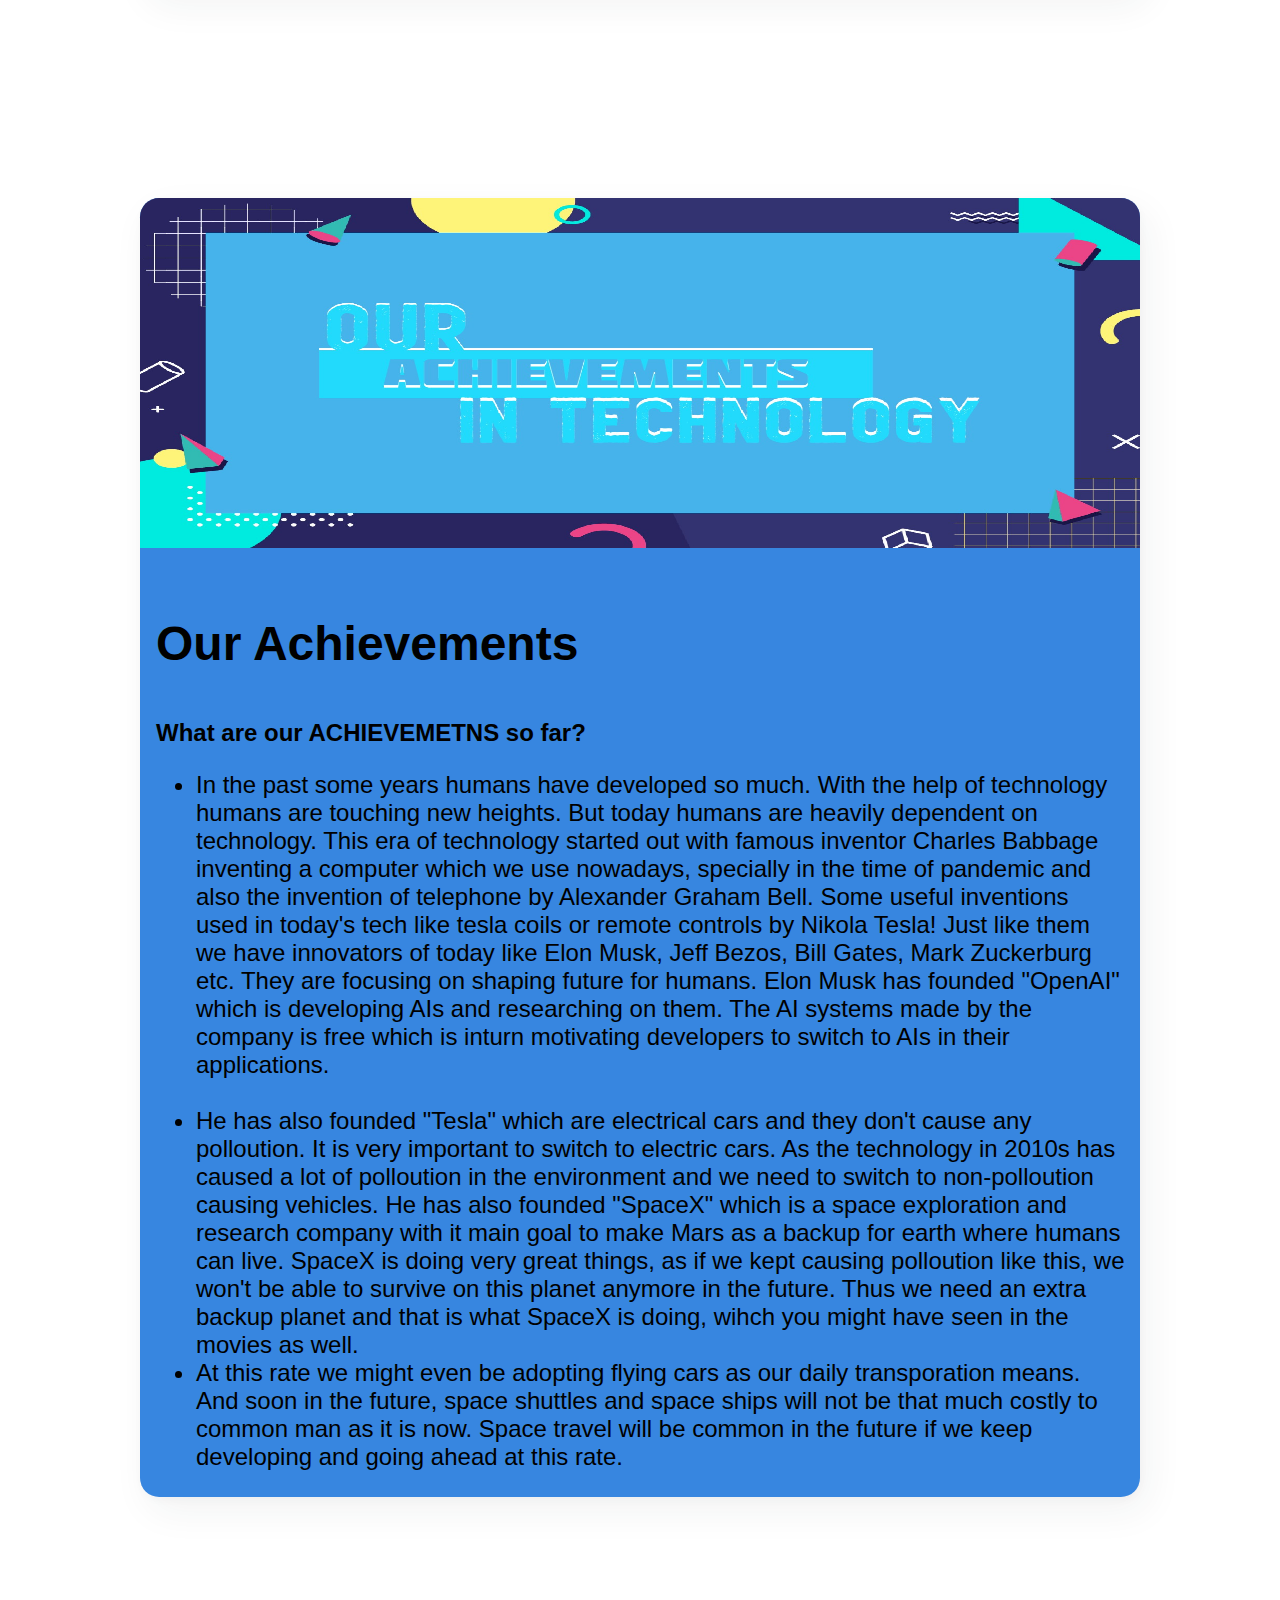
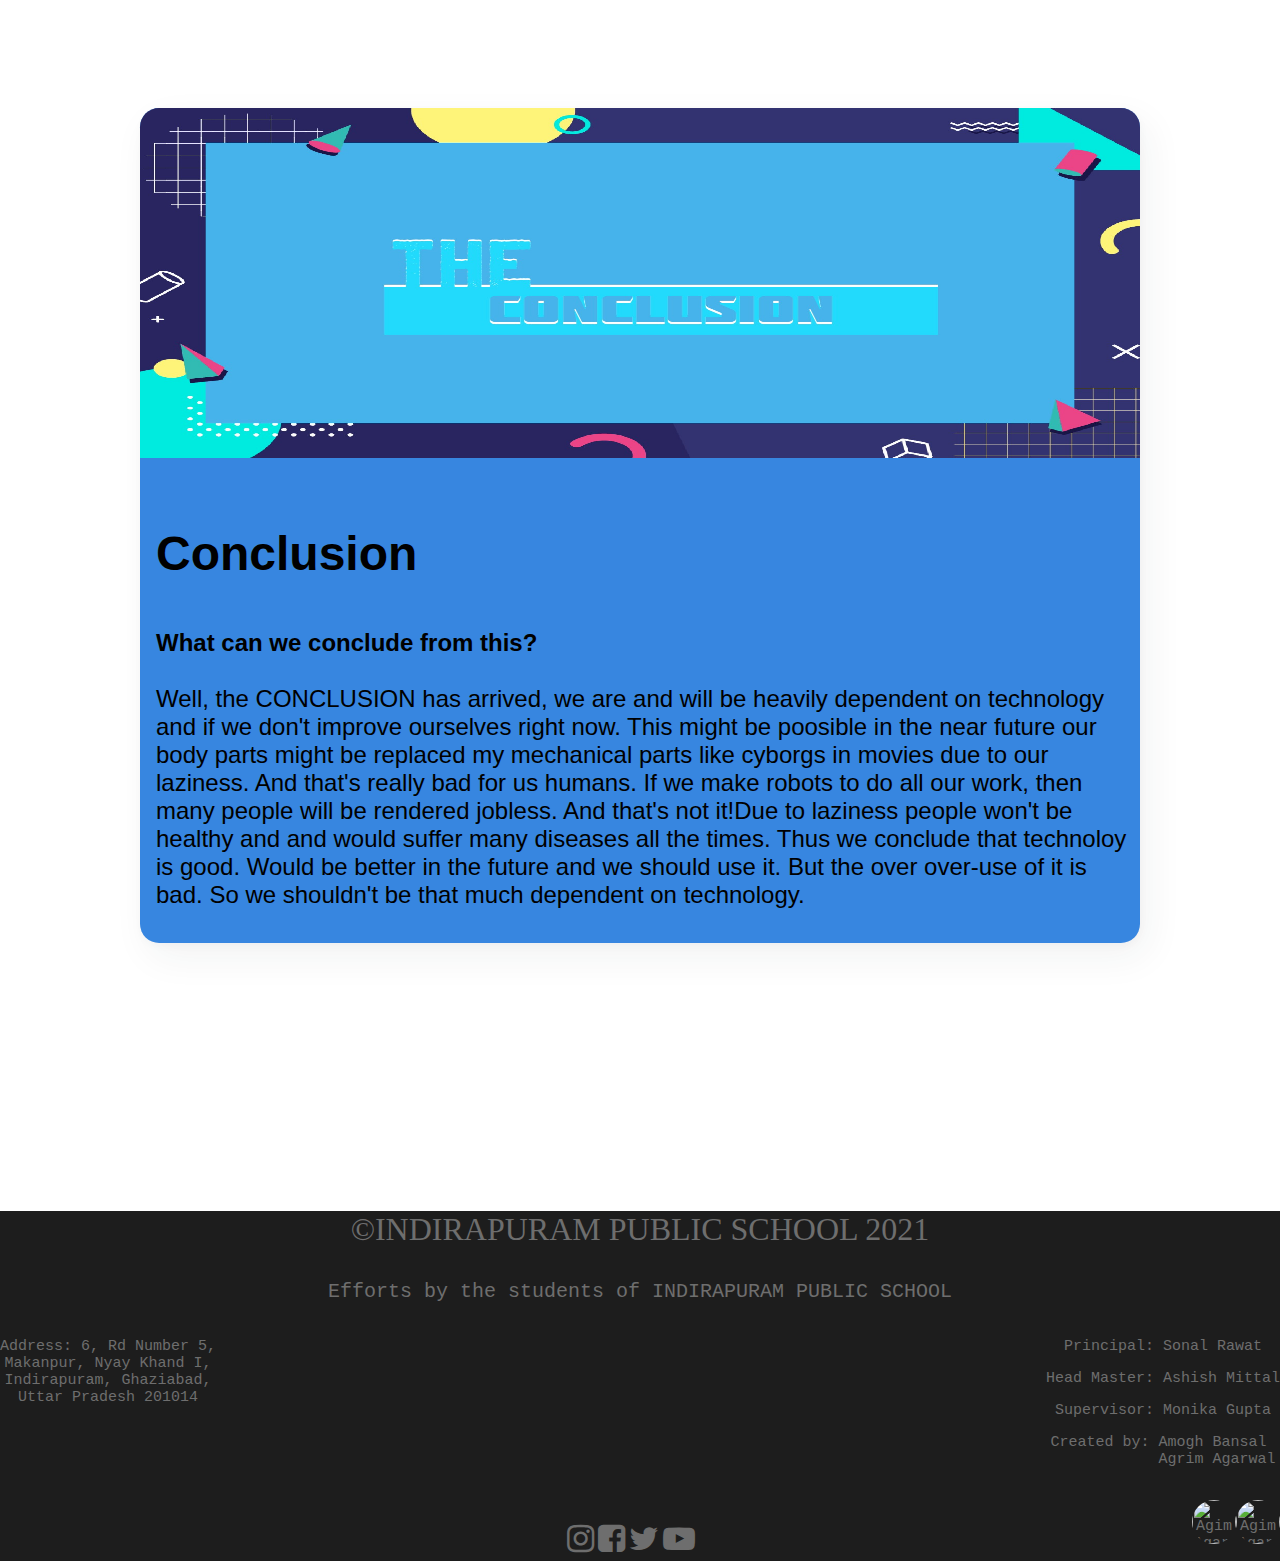
==== commit 378da17e: "Final Latest Commit" ====
--- a/index.html
+++ b/index.html
@@ -108,6 +108,7 @@
                         </font>
                     </p>
                 </div>
+
             </div>
         </div>
     </div>
@@ -240,6 +241,8 @@
     <div class="footer" id="credits">
         <p style="font-family: Agency FB; font-size: xx-large;">&copy;INDIRAPURAM PUBLIC SCHOOL 2021</p>
         <p style="font-family: monospace; font-size: x-large;">Efforts by the students of INDIRAPURAM PUBLIC SCHOOL</p>
+
+
         <div style="float:left; font-family: monospace; font-size:15">
 
             <p> Address: 6, Rd Number 5,
@@ -254,10 +257,16 @@
             <p>Principal: Sonal Rawat
                 <p>Head Master: Ashish Mittal
                     <p>Supervisor: Monika Gupta
+                        <pre class="tab">
+Created by: Amogh Bansal 
+            Agrim Agarwal
+        </pre>
+        <img class="am" title="Agim Agarwal" src="https://ipsip.iwsportal.com:581/StudentPhoto/3591-14.jpg">
+        <img class="am" title="Agim Agarwal" src="https://ipsip.iwsportal.com:581/StudentPhoto/4434-16.jpg">
         </div>
 
         <a href="https://www.instagram.com/ipsindirapuram/?hl=en" class="fa fa-instagram fa-2x" aria-hidden="true"
-            style="text-decoration: none; margin-top: 150px;" target="_blank"></a>
+            style="text-decoration: none; margin-top: 200px;" target="_blank"></a>
         <!--Insta-->
         <a href="https://www.facebook.com/ipsindirapuram/" class="fa fa-facebook-square fa-2x" aria-hidden="true"
             style="text-decoration: none;" target="_blank"></a>
@@ -268,9 +277,11 @@
         <a href="https://www.youtube.com/channel/UCRRj_cvWneuQaQCZa-crL3g" class="fa fa-youtube-play fa-2x"
             aria-hidden="true" style="text-decoration: none;" target="_blank"></a>
         <!--Youtube-->
+       
     </div>
     <!--here we will write  code to make a div. make it black and like a box. and then inside div we will ada a p tag which will contain the copyright and a thank you-->
     <script src="sketch.js"> </script>
 </body>
 
-</html>+</html>        
+   --- a/styles.css
+++ b/styles.css
@@ -285,6 +285,7 @@
     border-radius: 100%;
     width: 44px;
     height: 44px;
+    float: right;
 }
 
 .reading_time {
@@ -309,7 +310,7 @@
     color: rgb(110, 110, 110);
     text-align: center;
     margin-top: 300;
-    height: 300;
+    height: 350;
 }
 
 /*========Styling the links===========*/
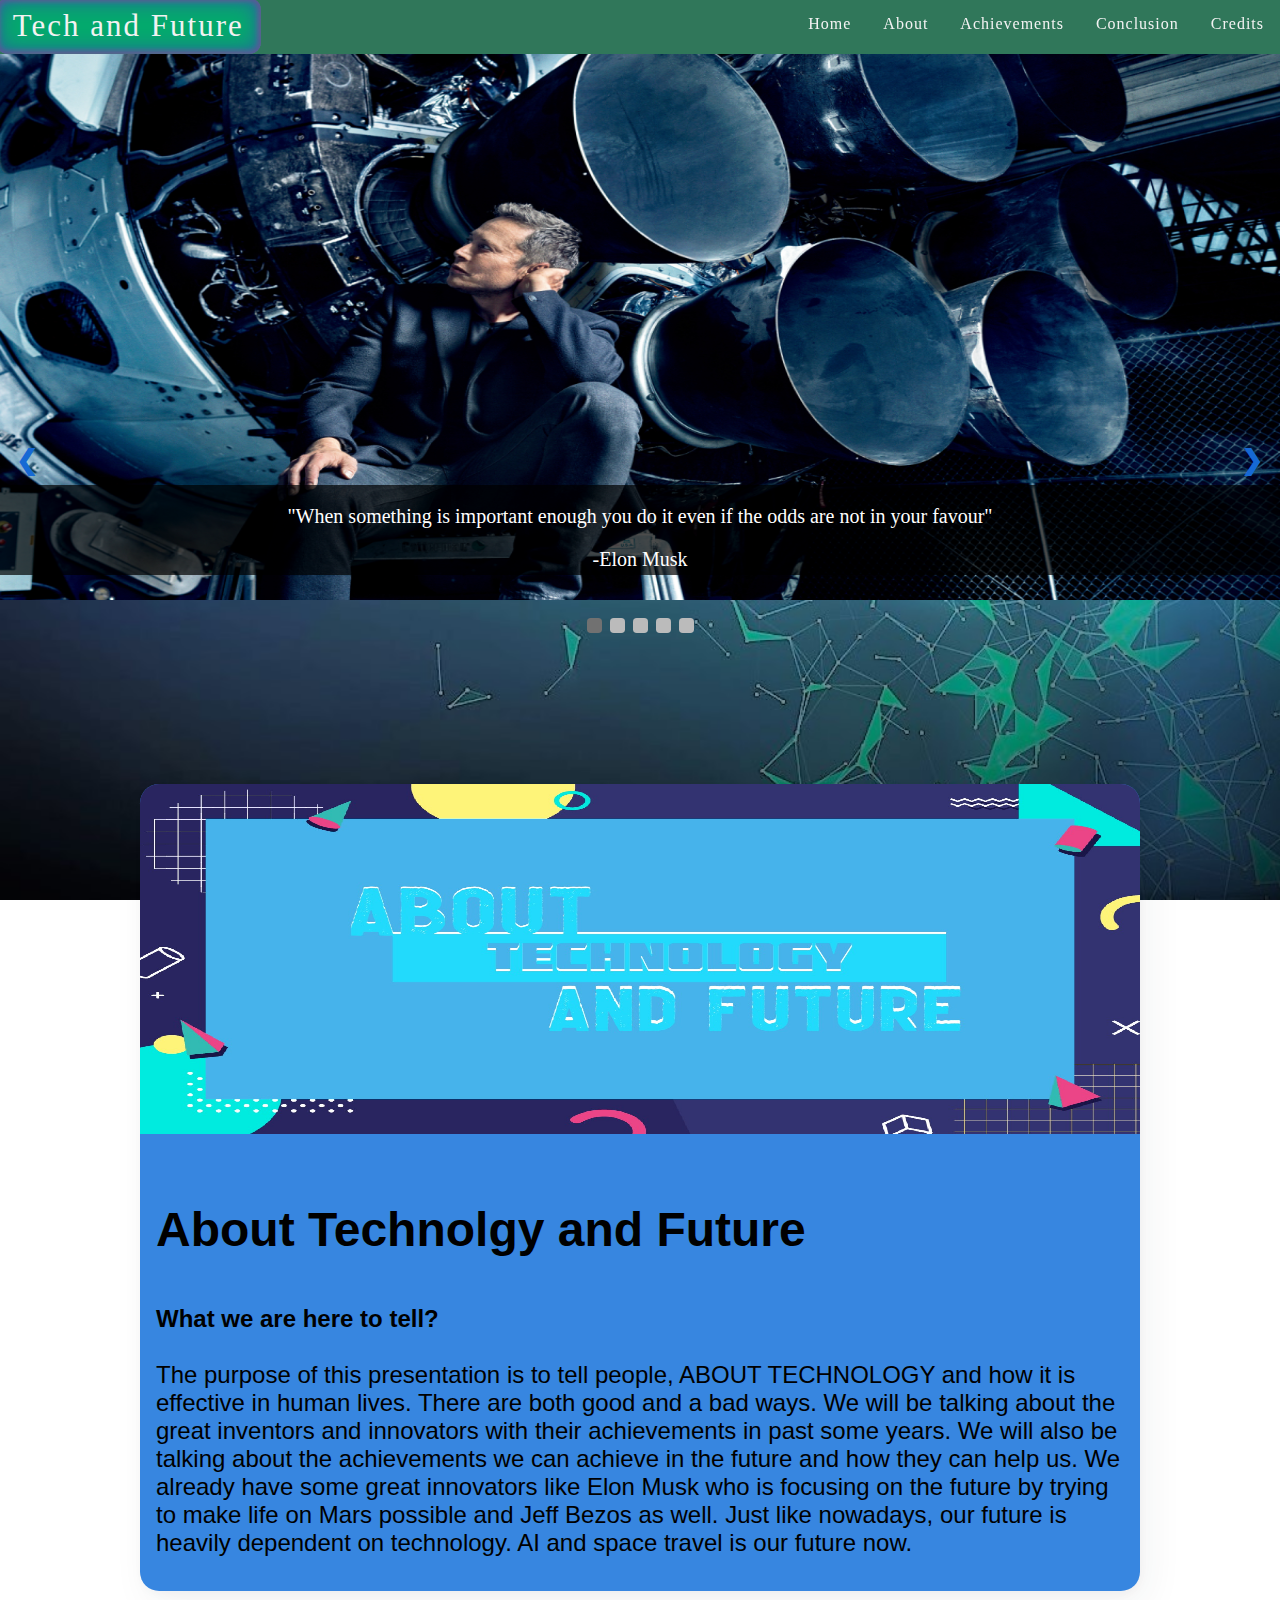
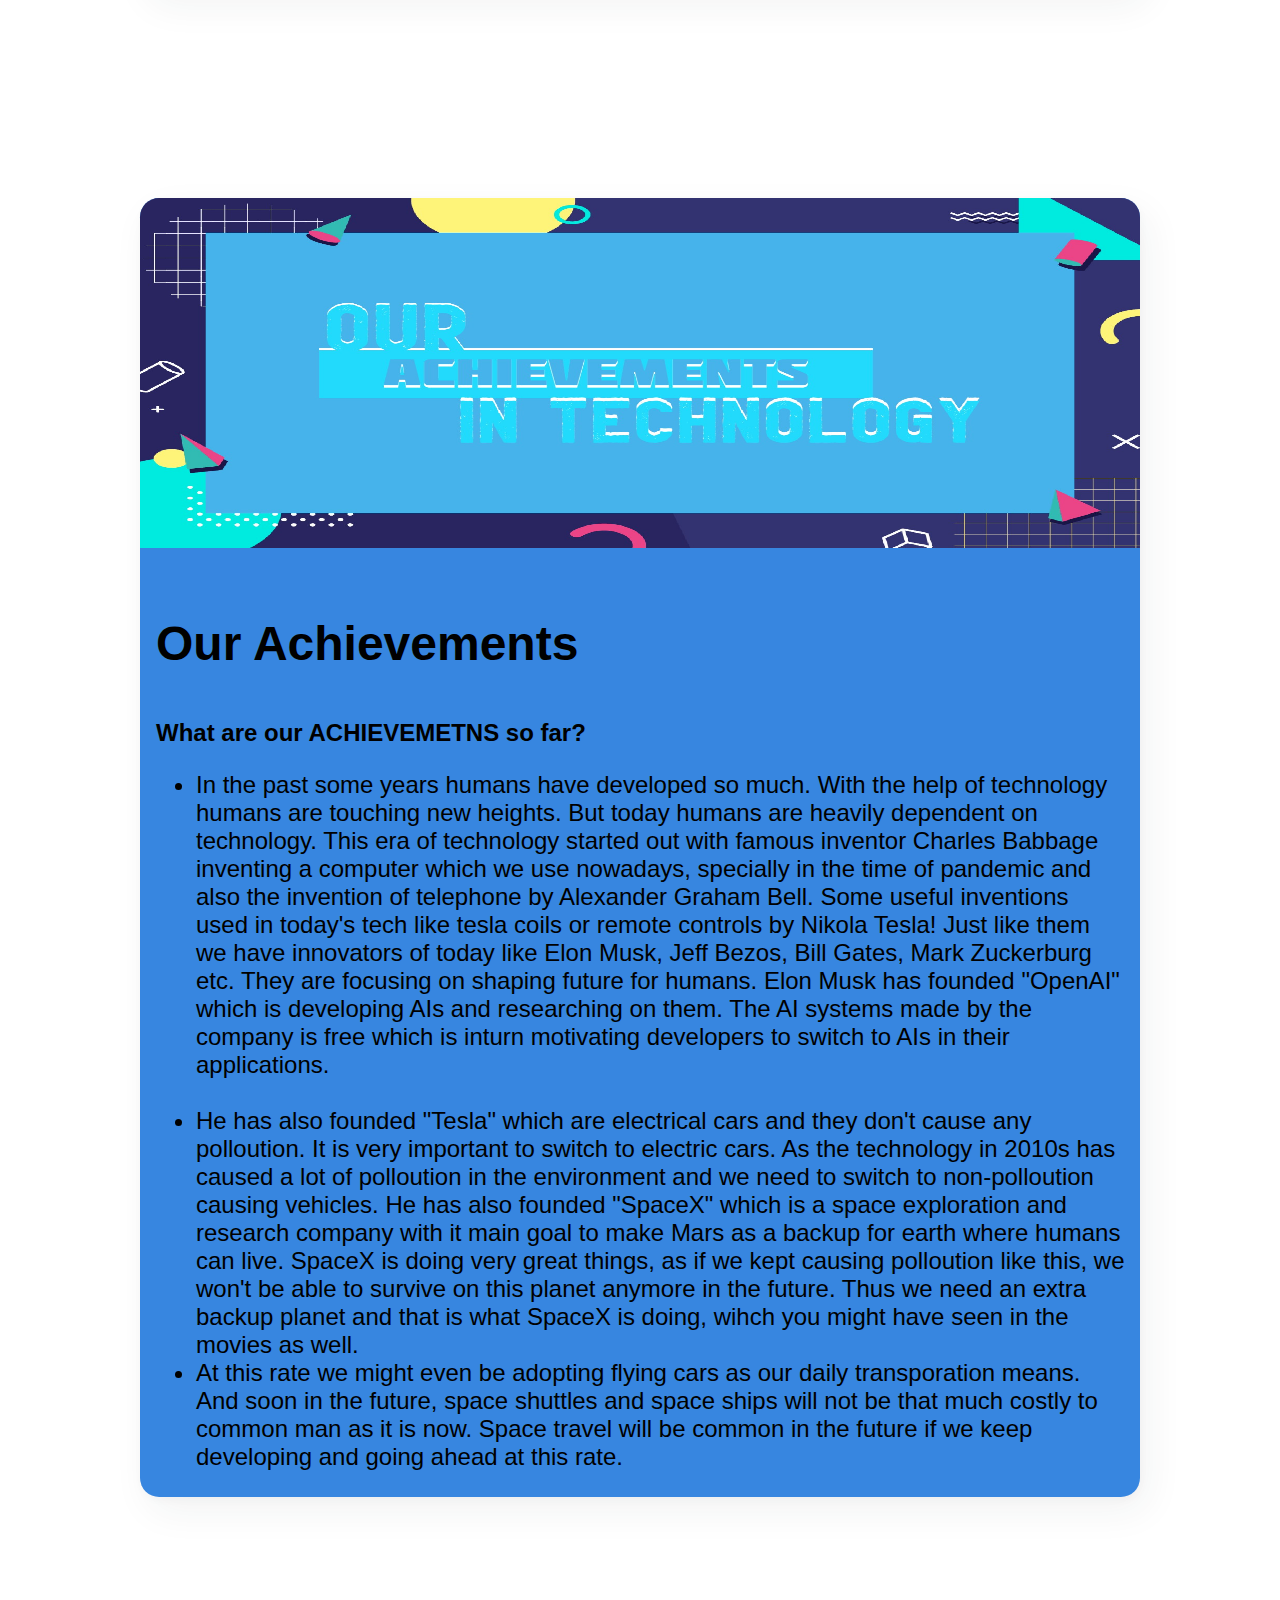
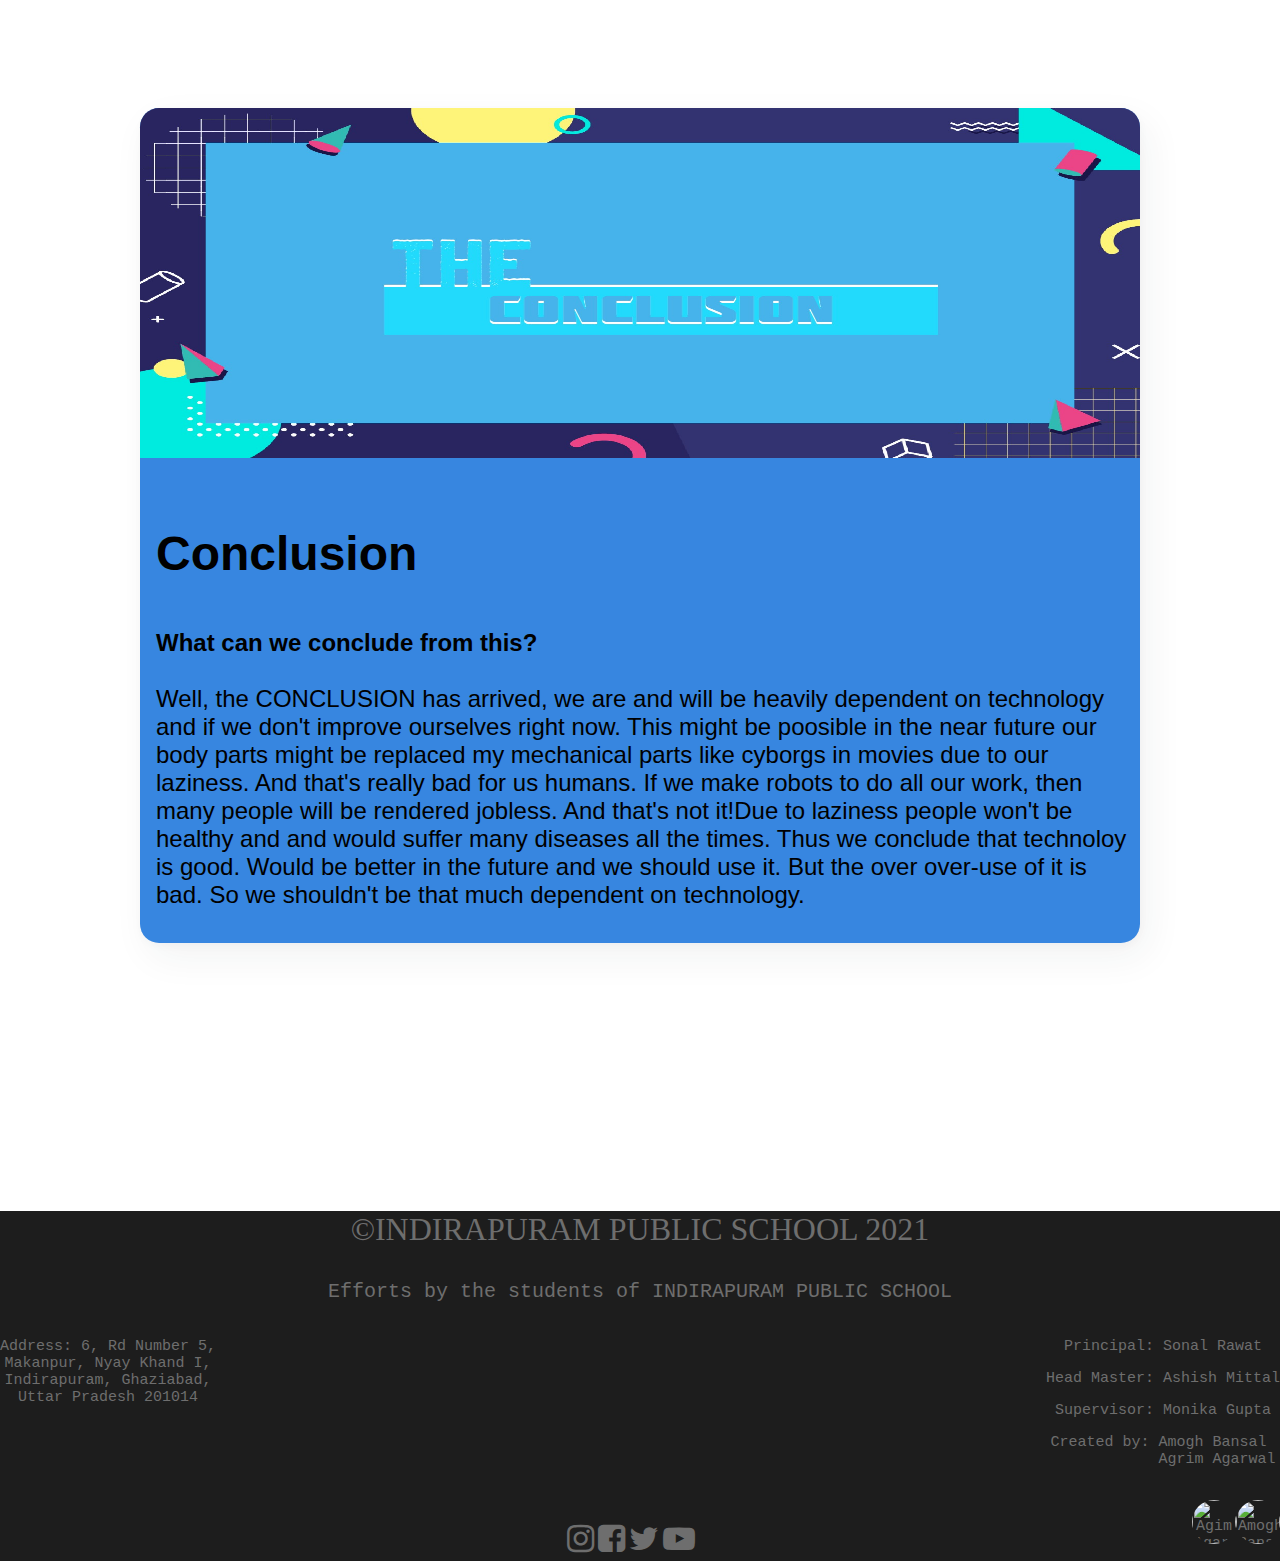
==== commit ba985cad: "Me!!!!" ====
--- a/index.html
+++ b/index.html
@@ -261,7 +261,7 @@
 Created by: Amogh Bansal 
             Agrim Agarwal
         </pre>
-        <img class="am" title="Agim Agarwal" src="https://ipsip.iwsportal.com:581/StudentPhoto/3591-14.jpg">
+        <img class="am" title="Amogh Bansal" src="https://ipsip.iwsportal.com:581/StudentPhoto/3591-14.jpg">
         <img class="am" title="Agim Agarwal" src="https://ipsip.iwsportal.com:581/StudentPhoto/4434-16.jpg">
         </div>
 
